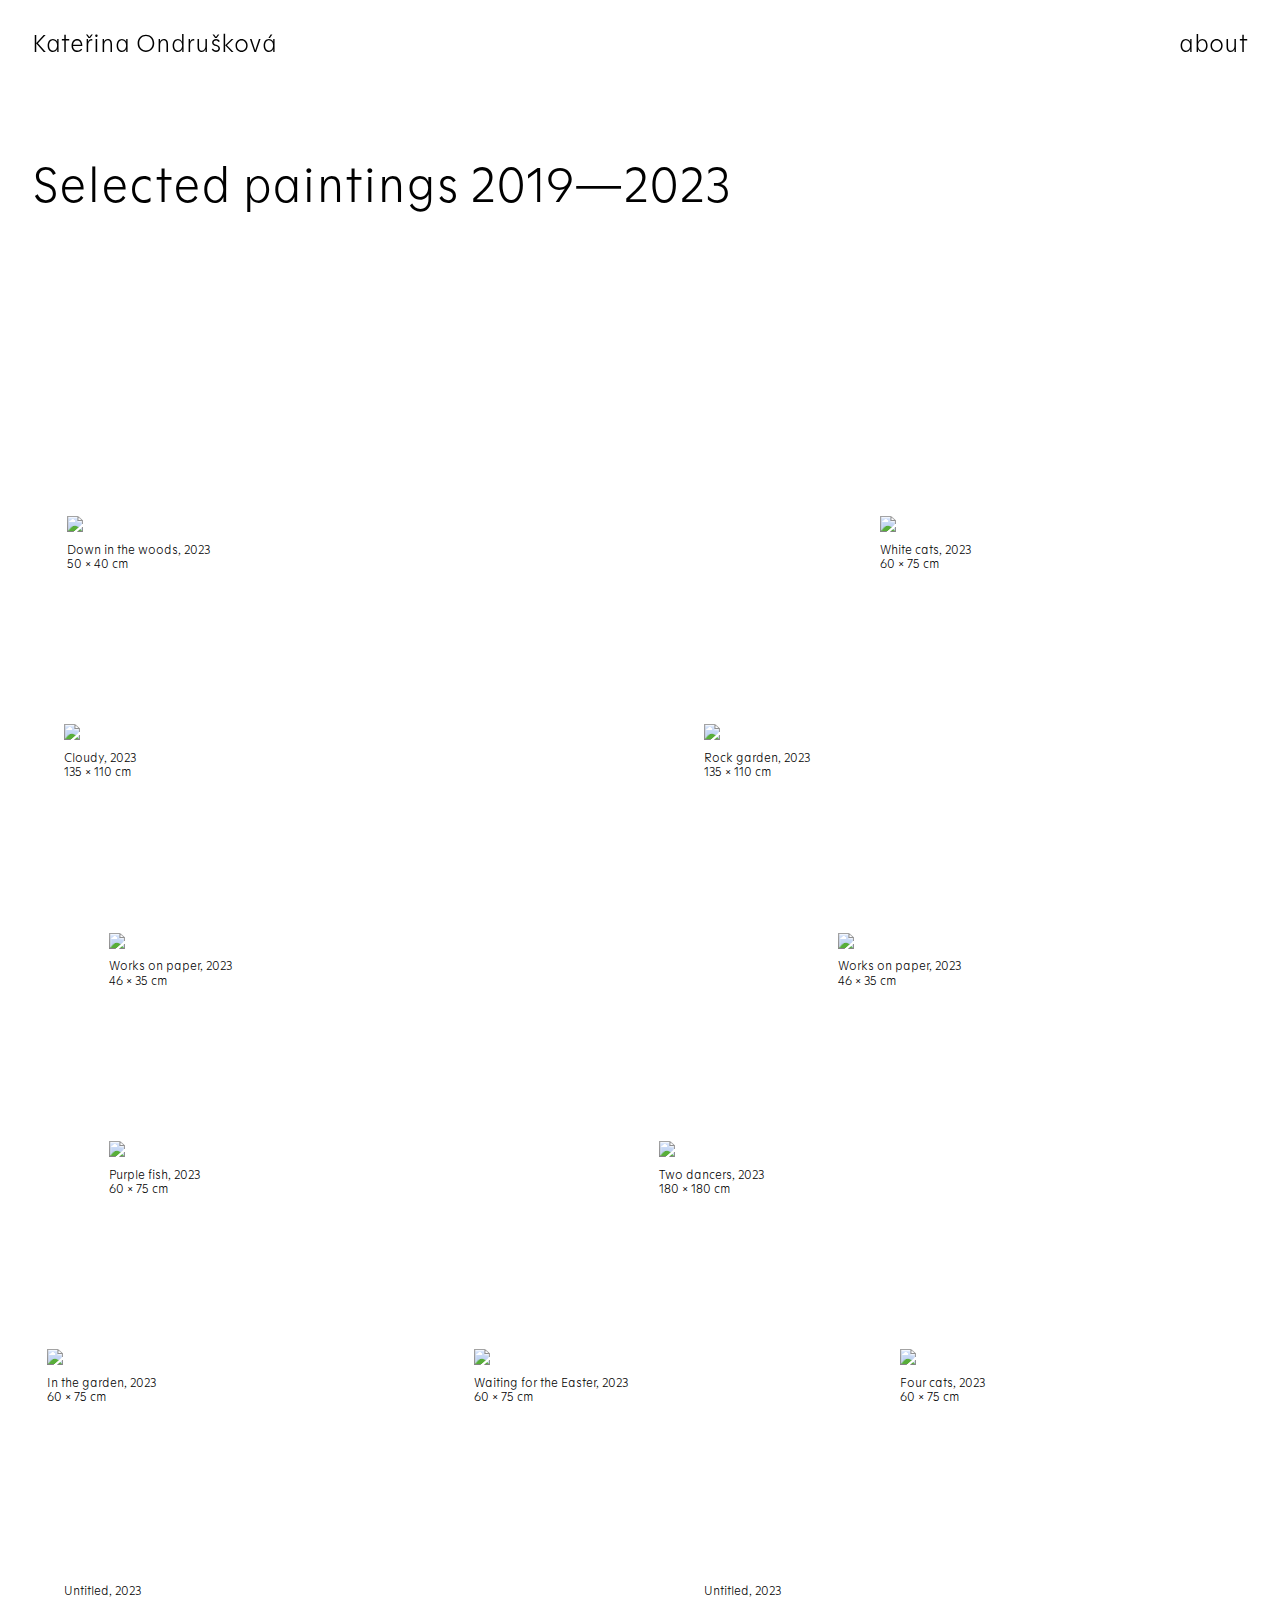
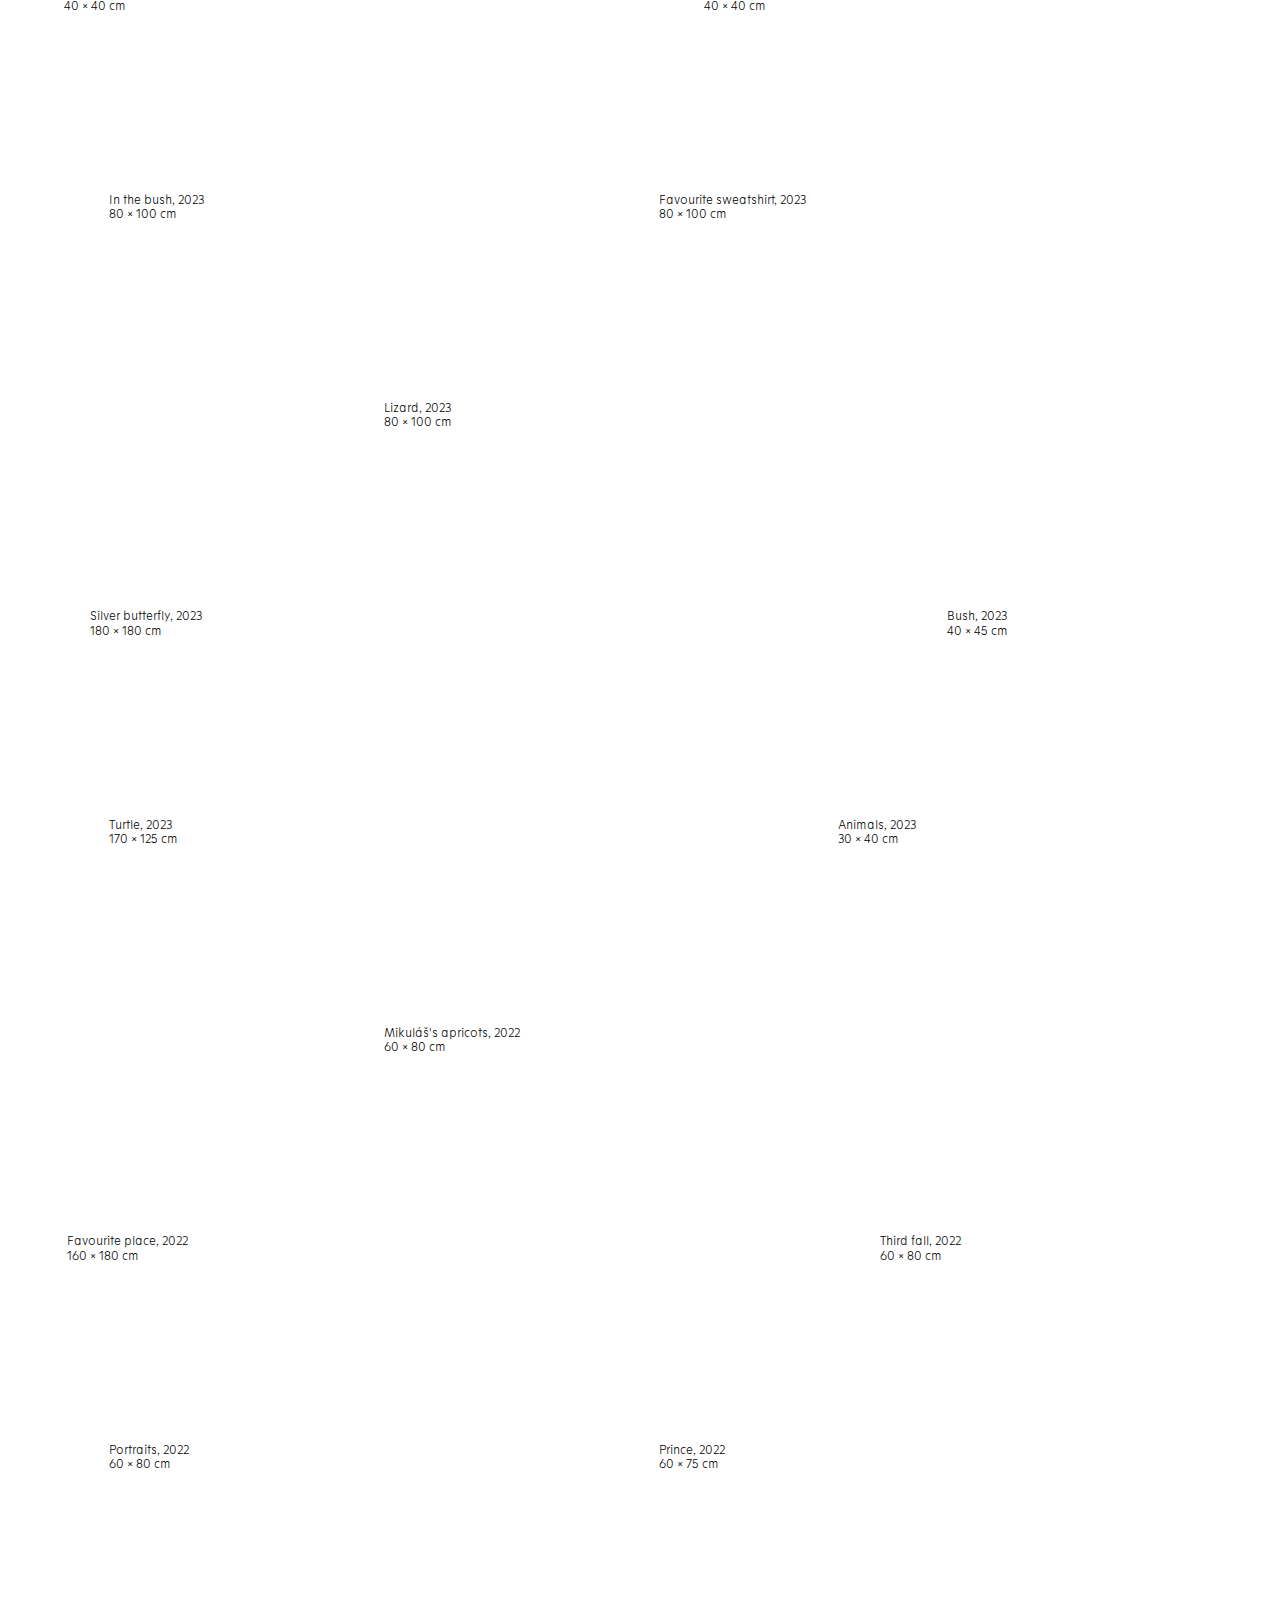
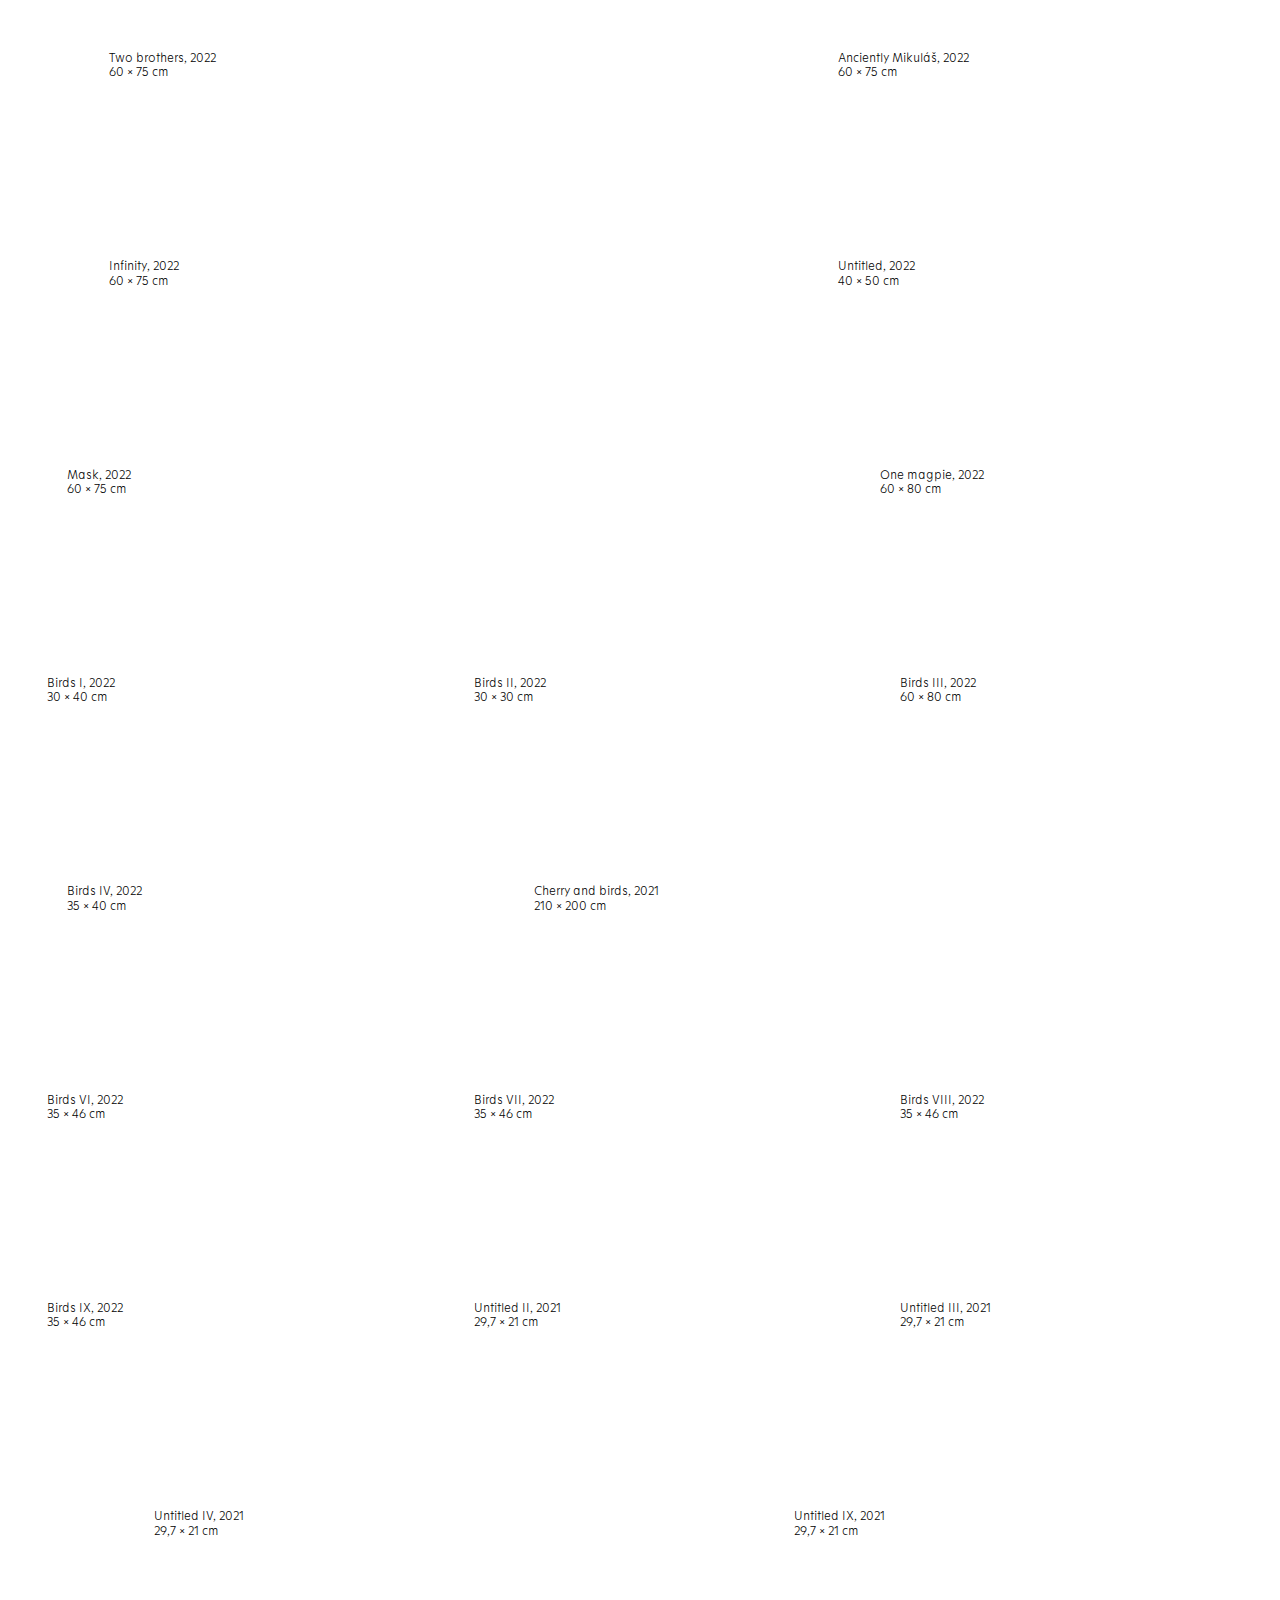
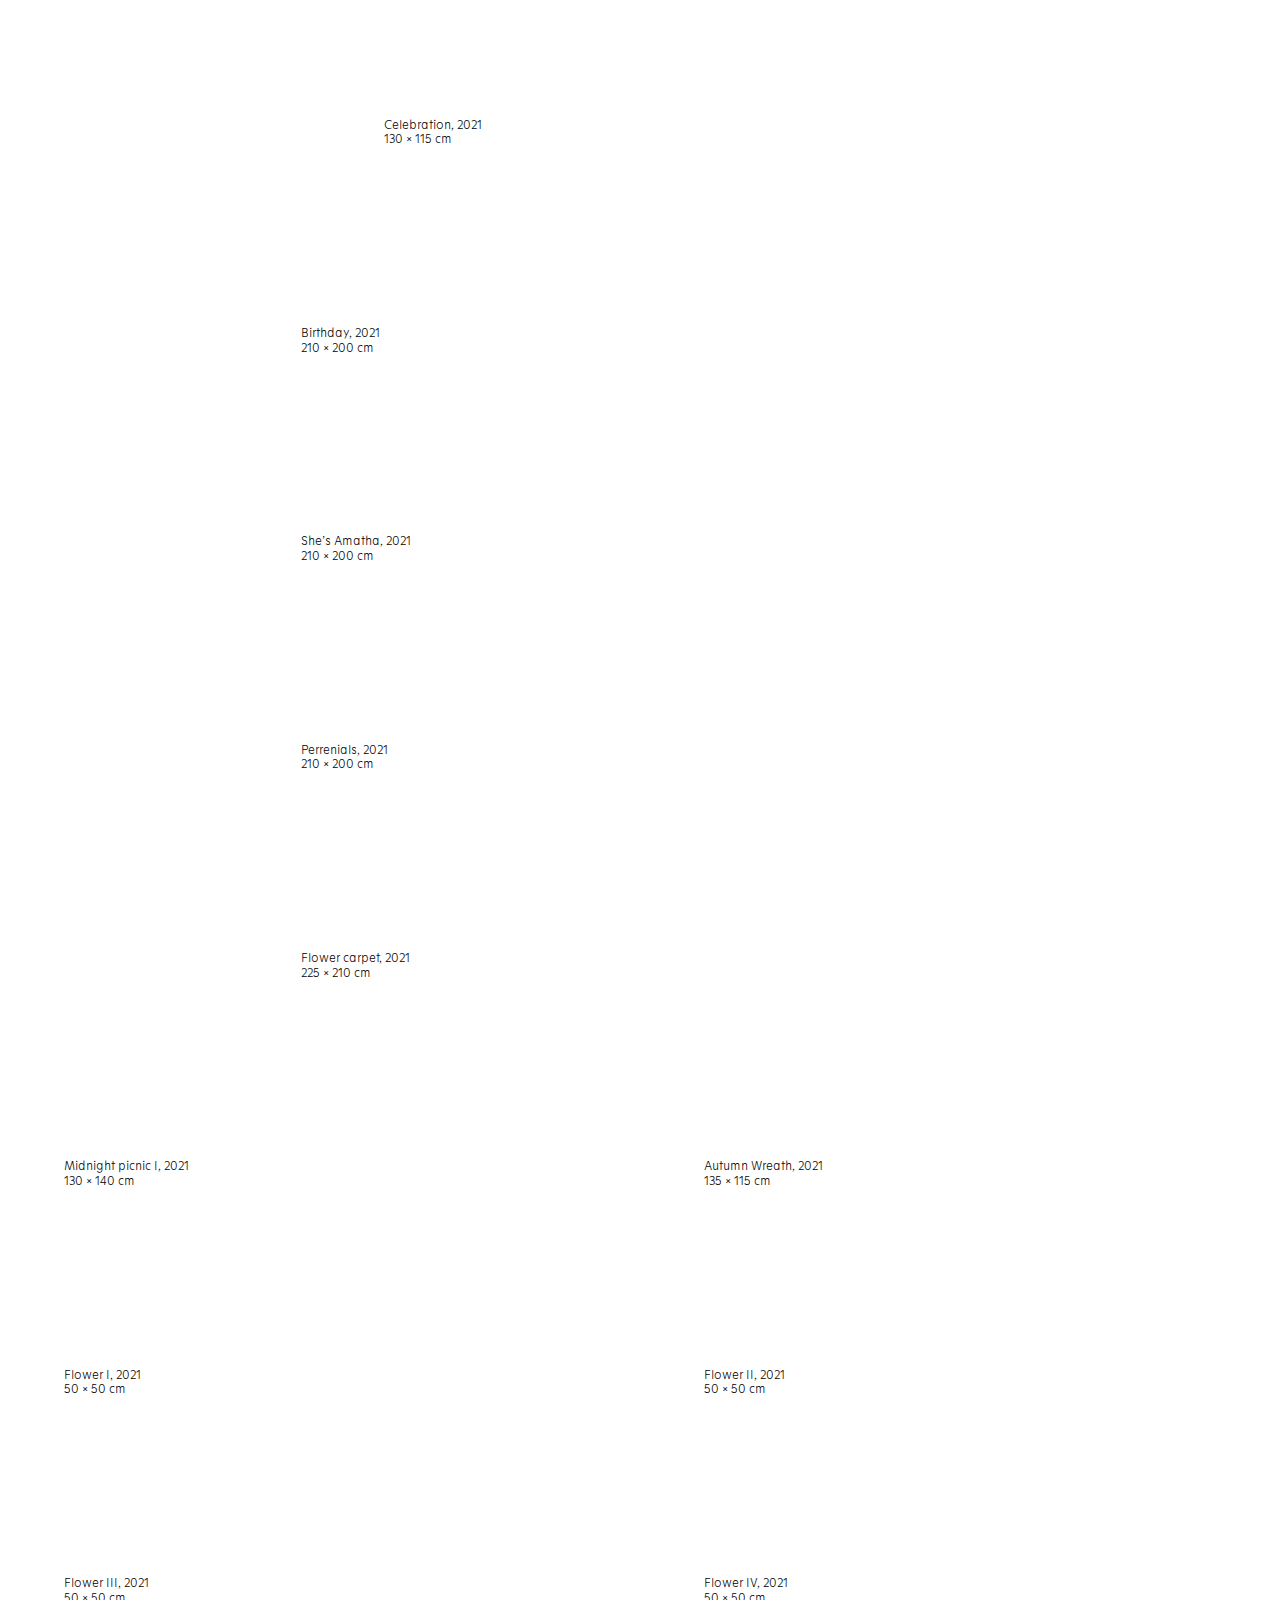
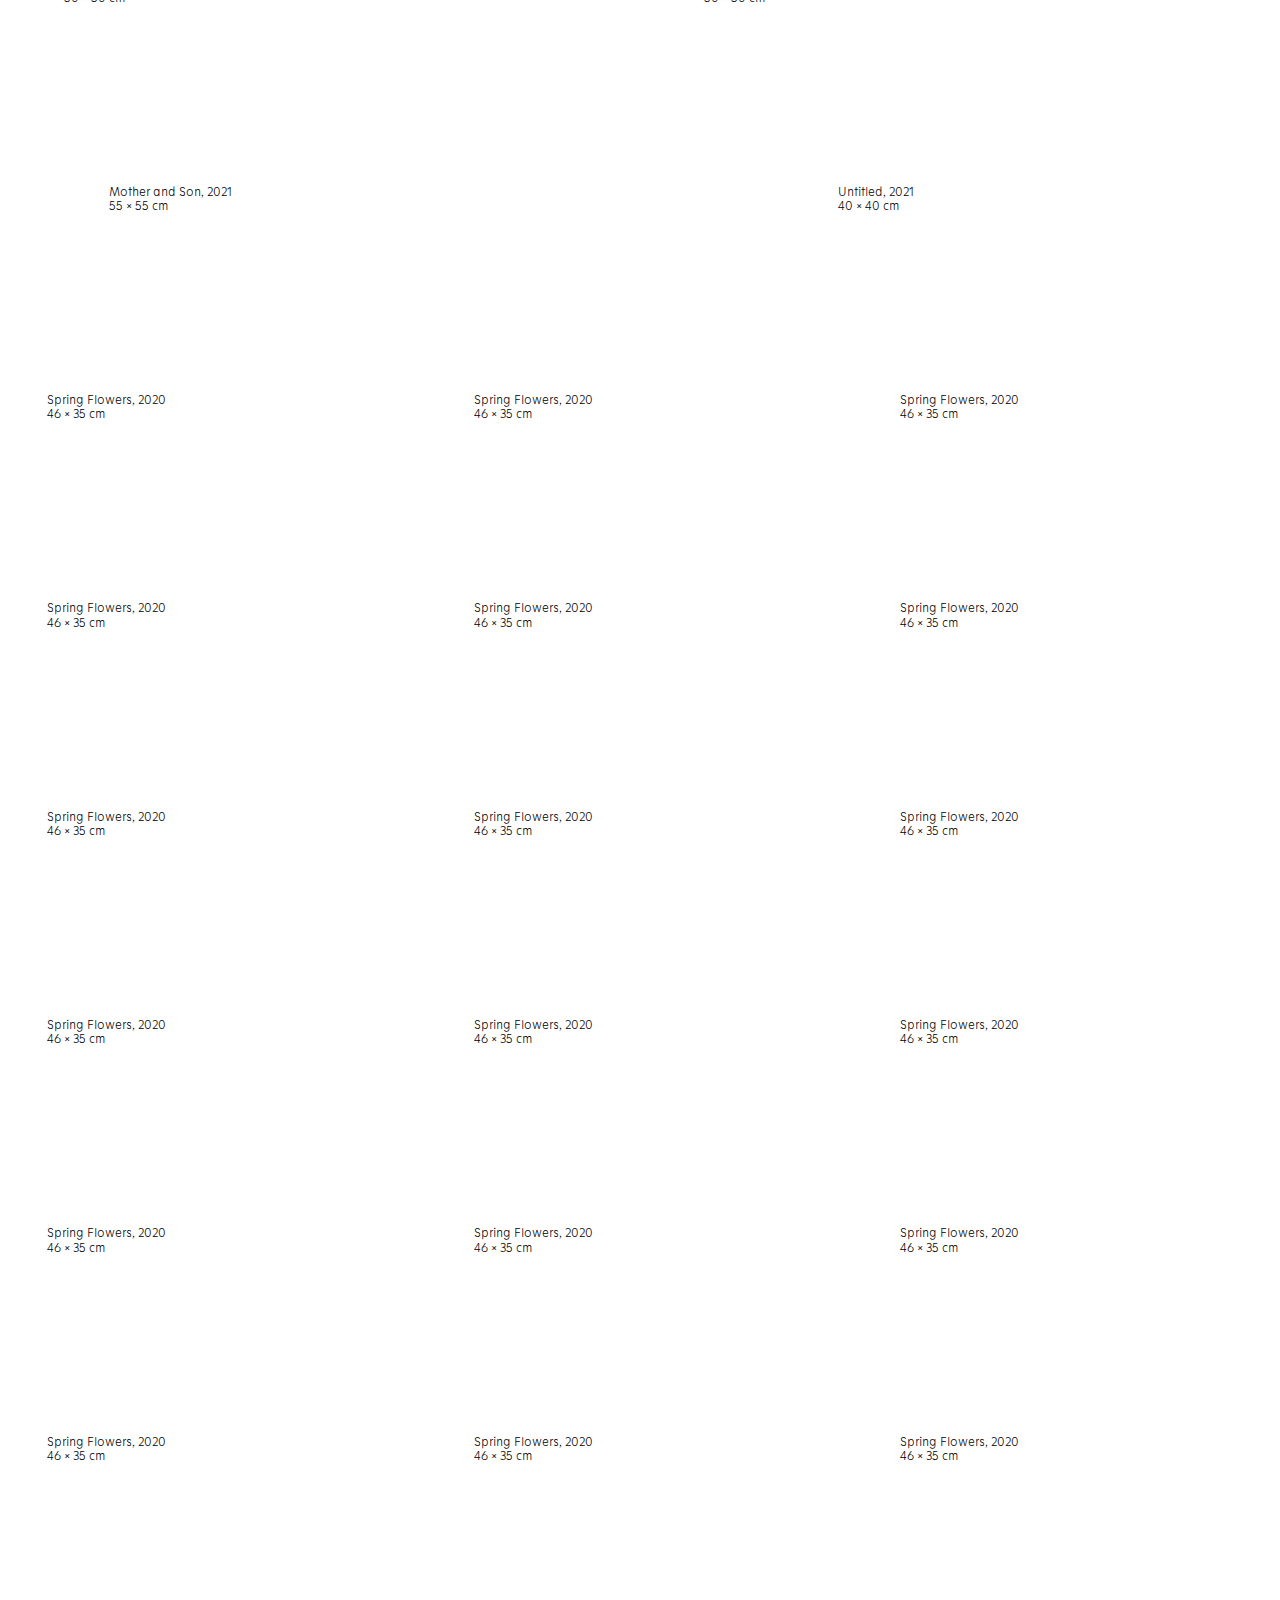
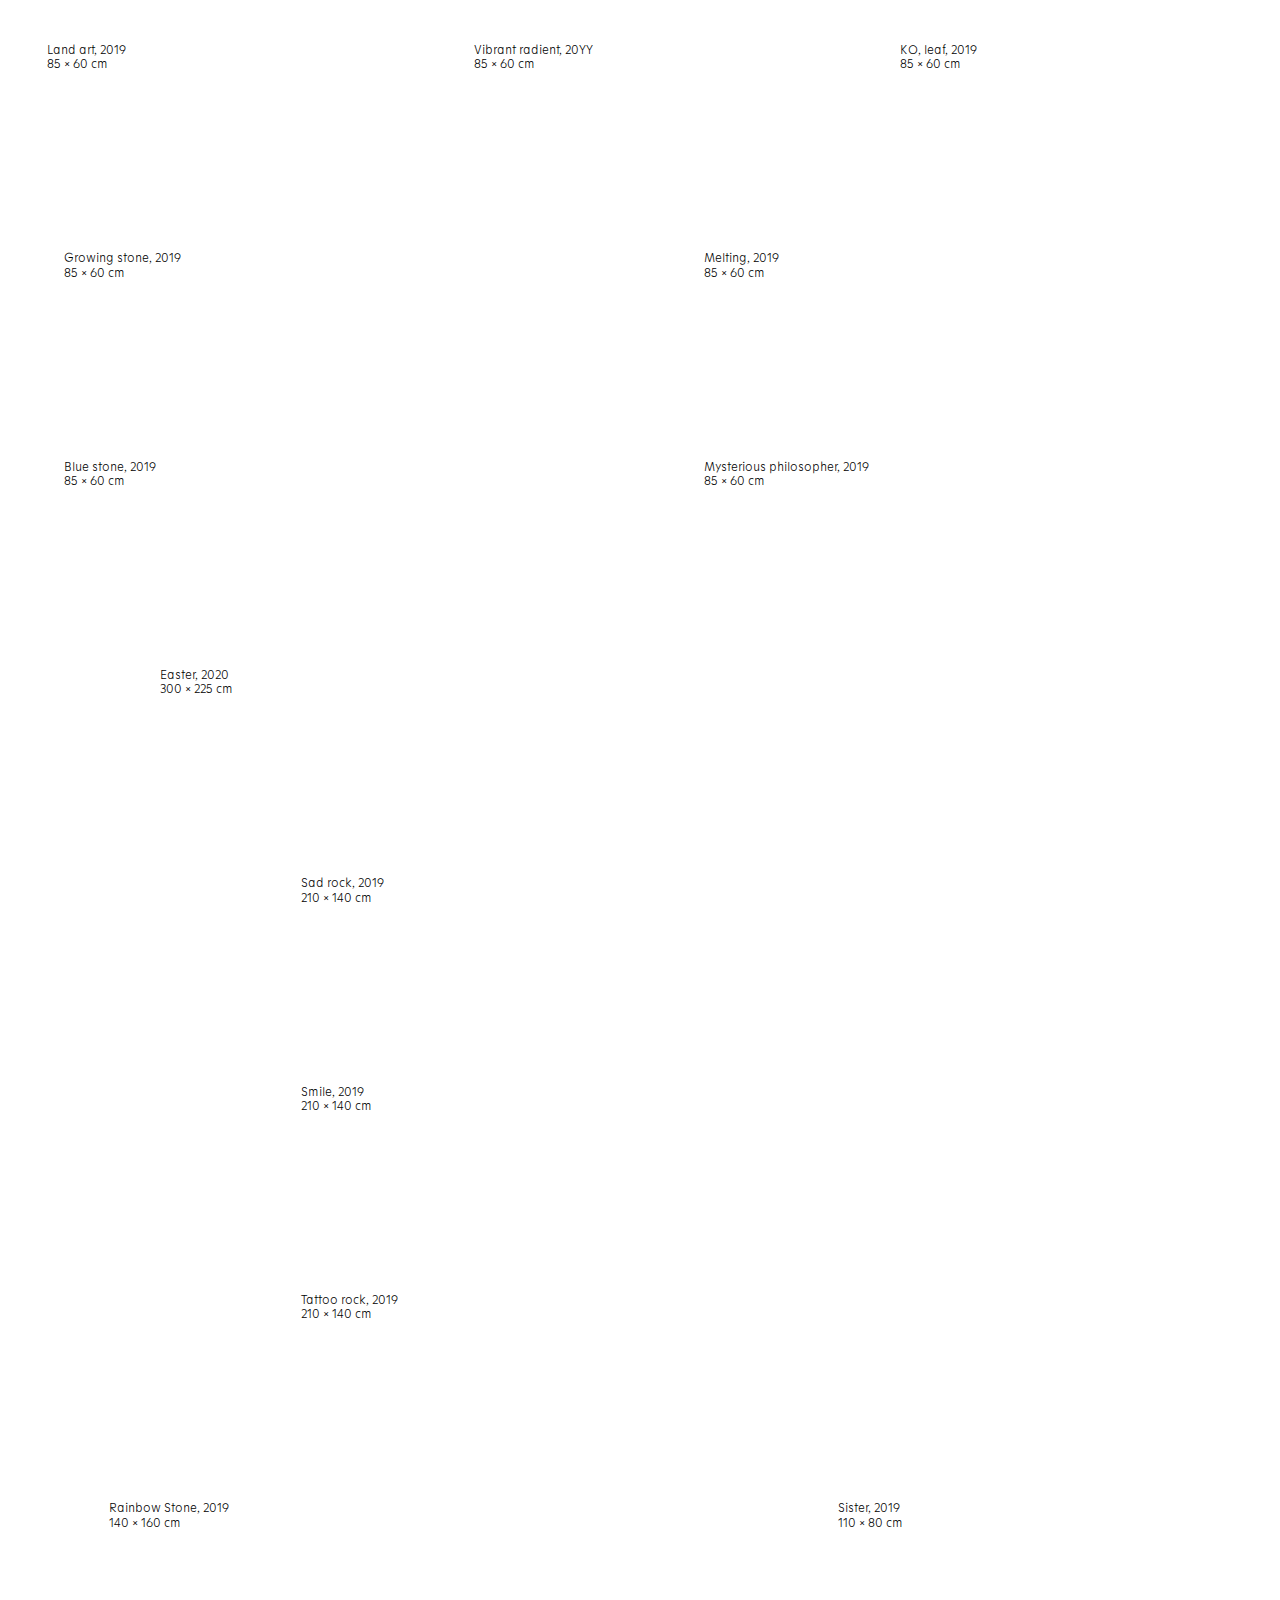
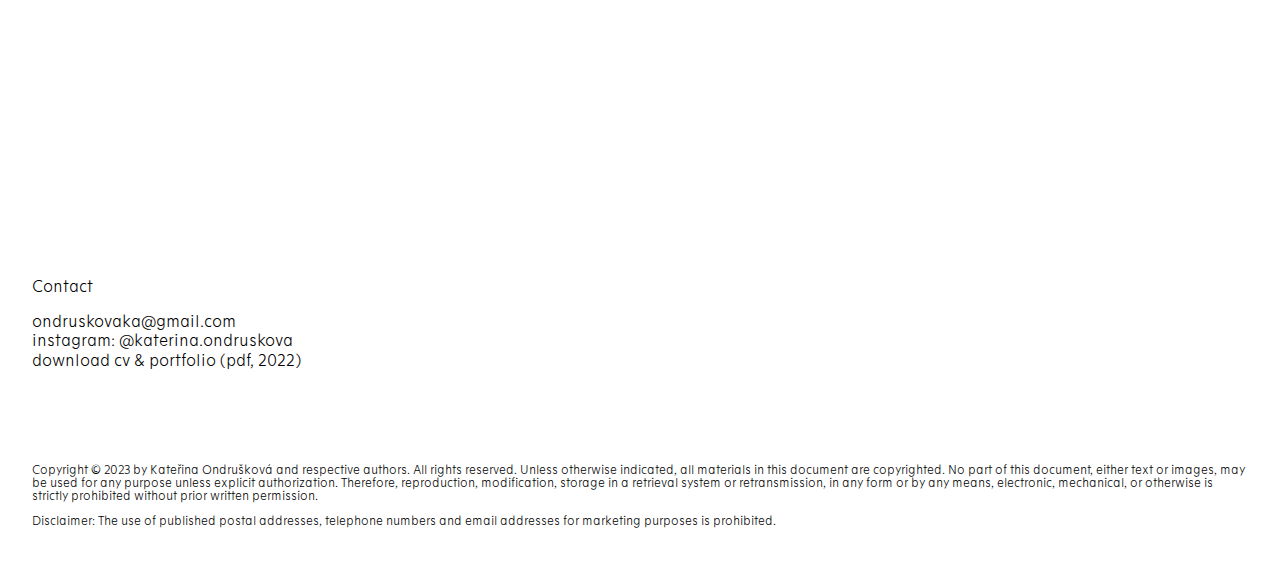
==== index.html @ cd7fe721 "Update index.html" ====
<!doctype html>
<html lang="en">
<head>
  <meta charset="utf-8">
  <meta name="viewport" content="width=device-width, initial-scale=1">
  <meta name="author" content="">

  <title> Kateřina Ondrušková</title>
  <meta name="description" content="Kateřina Ondrušková is an artist">
  <meta name="keywords" content="kateřina ondrušková, kateřina ondrušková malba, kateřina ondrušková umění">

  <meta property="og:title" content="Kateřina Ondrušková">
  <meta property="og:type" content="website">
  <meta property="og:url" content="Kateřina is a painter currently living and working in Prague.">
  <meta property="og:image" content="/assets/images/og-image.png">

  <link href="/assets/css/normalize.css" rel="stylesheet">
  <link href="/assets/css/style.css" rel="stylesheet">
  
  <link rel="apple-touch-icon" sizes="180x180" href="/assets/images/apple-touch-icon.png">
  <link rel="icon" type="image/png" sizes="32x32" href="/assets/images/favicon-32x32.png">
  <link rel="icon" type="image/png" sizes="16x16" href="/assets/images/favicon-16x16.png">
  
  <script src="https://code.jquery.com/jquery-3.6.0.slim.js"></script>
  <script src="/assets/js/lazysizes.min.js"></script>
  <script type="text/javascript">
    $(document).ready(function(){
      $(window).scroll(function(){
        if($(this).scrollTop() > 100){
          $(".fadeout").css({"opacity" : "0"})
        }
        else {
          $(".fadeout").css({"opacity" : "1"})
        }
      })
    })
    </script>

  <link rel="apple-touch-icon" sizes="180x180" href="/assets/images/apple-touch-icon.png">
  <link rel="icon" type="image/png" sizes="32x32" href="/assets/images/favicon-32x32.png">
  <link rel="icon" type="image/png" sizes="16x16" href="/assets/images/favicon-16x16.png">
</head>
<body>
    <header>
      <section>
        <div class="nav"><a href="#" class="scroll-top left"><span class="ko">K</span><span class="fadeout">ateřina </span><span class="ko">O</span><span class="fadeout">ndrušková</span></a><a class="right ko contact" href="./about">about</a></div>
        <div class="fadeout selected">Selected paintings 2019—2023</div>
      </section>
    </header>
    <main>
      <section id="gallery">
        <figure class="extra-large">
          <img src="https://ucarecdn.com/f997f3bf-666e-4d87-9907-60c899b2eb19/-/preview/-/quality/smart/-/format/auto/" class="lazyload">
          <figcaption>Down in the woods, 2023</br>50 × 40 cm</figcaption>
        </figure>
        <figure class="medium">
          <img src="https://ucarecdn.com/a1f3b464-b68a-49ba-bf4e-acf854d84a84/-/preview/-/quality/smart/-/format/auto/" class="lazyload">
          <figcaption>White cats, 2023</br>60 × 75 cm</figcaption>
        </figure>
        <figure class="large">
          <img src="https://ucarecdn.com/19cf3c53-7987-4759-b76c-678c0370490d/-/preview/-/quality/smart/-/format/auto/" class="lazyload">
          <figcaption>Cloudy, 2023</br>135 × 110 cm</figcaption>
        </figure>
        <figure class="large">
          <img src="https://ucarecdn.com/aed03ea4-6ce5-4a2d-8f93-62dffddd81d1/-/preview/-/quality/smart/-/format/auto/" class="lazyload">
          <figcaption>Rock garden, 2023</br>135 × 110 cm</figcaption>
        </figure>
        <figure class="large">
          <img src="https://ucarecdn.com/6e3be86f-f9ee-4adc-b3e0-0c75c0aa5346/-/preview/-/quality/smart/-/format/auto/" class="lazyload">
          <figcaption>Works on paper, 2023</br>46 × 35 cm</figcaption>
        </figure>
        <figure class="medium">
          <img src="https://ucarecdn.com/62183e2e-c724-4632-9cd0-d41193b674e9/-/preview/-/quality/smart/-/format/auto/" class="lazyload">
          <figcaption>Works on paper, 2023</br>46 × 35 cm</figcaption>
        </figure>
        <figure class="medium">
          <img src="https://ucarecdn.com/1c1135f3-bc91-4aa6-982c-e21d8be05628/-/preview/-/quality/smart/-/format/auto/" class="lazyload">
          <figcaption>Purple fish, 2023</br>60 × 75 cm</figcaption>
        </figure>
        <figure class="large">
          <img src="https://ucarecdn.com/2416744f-47e3-44d0-bfee-5f460fea15fd/-/preview/-/quality/smart/-/format/auto/" class="lazyload">
          <figcaption>Two dancers, 2023</br>180 × 180 cm</figcaption>
        </figure>
        <figure class="medium">
          <img src="https://ucarecdn.com/844a4efc-25ad-4c9c-bb26-c41712fe5f75/-/preview/-/quality/smart/-/format/auto/" class="lazyload">
          <figcaption>In the garden, 2023</br>60 × 75 cm</figcaption>
        </figure>
        <figure class="medium">
          <img src="https://ucarecdn.com/0197ec43-da20-4327-ae73-bb8f9962801b/-/preview/-/quality/smart/-/format/auto/" class="lazyload">
          <figcaption>Waiting for the Easter, 2023</br>60 × 75 cm</figcaption>
        </figure>
        <figure class="medium">
          <img src="https://ucarecdn.com/2d8d0694-6312-4d49-b5ac-d06252093f8a/-/preview/-/quality/smart/-/format/auto/" class="lazyload">
          <figcaption>Four cats, 2023</br>60 × 75 cm</figcaption>
        </figure>
        <figure class="large">
          <img src="https://ucarecdn.com/729b3d1a-c1af-4a0c-b0e7-35b42edadf23/-/preview/-/quality/smart/-/format/auto/" class="lazyload">
          <figcaption>Untitled, 2023</br>40 × 40 cm</figcaption>
        </figure>
        <figure class="large">
          <img src="https://ucarecdn.com/16c2d25f-8da8-4007-891f-b0145133d128/-/preview/-/quality/smart/-/format/auto/" class="lazyload">
          <figcaption>Untitled, 2023</br>40 × 40 cm</figcaption>
        </figure>
        <figure class="medium">
          <img src="https://ucarecdn.com/41dda649-716f-42e8-b77f-a12c6b21e325/-/preview/-/quality/smart/-/format/auto/" class="lazyload">
          <figcaption>In the bush, 2023</br>80 × 100 cm</figcaption>
        </figure>
        <figure class="large">
          <img src="https://ucarecdn.com/8ccac7c2-32a9-4496-b524-bbf3365d562e/-/preview/-/quality/smart/-/format/auto/" class="lazyload">
          <figcaption>Favourite sweatshirt, 2023</br>80 × 100 cm</figcaption>
        </figure>
        <figure class="large">
          <img src="https://ucarecdn.com/674a98bd-4ea4-4c81-9643-99bd8889eb9a/-/preview/-/quality/smart/-/format/auto/" class="lazyload">
          <figcaption>Lizard, 2023</br>80 × 100 cm</figcaption>
        </figure>
        <figure class="extra-large">
          <img src="https://ucarecdn.com/c7d2d1f8-2bc5-4e83-b78a-ced51da0c048/-/preview/-/quality/smart/-/format/auto/" class="lazyload">
          <figcaption>Silver butterfly, 2023</br>180 × 180 cm</figcaption>
        </figure>
        <figure class="small">
          <img src="https://ucarecdn.com/75ed92aa-b7a2-43f6-83cc-8d6b012b04f7/-/preview/-/quality/smart/-/format/auto/" class="lazyload">
          <figcaption>Bush, 2023</br>40 × 45 cm</figcaption>
        </figure>        
        <figure class="large">
          <img src="https://ucarecdn.com/2a7b287b-8863-4ffc-8241-67de8db05121/-/preview/-/quality/smart/-/format/auto/" class="lazyload">
          <figcaption>Turtle, 2023</br>170 × 125 cm</figcaption>
        </figure>
        <figure class="medium">
          <img src="https://ucarecdn.com/9893b7ef-a501-4544-a92d-ad79a91b61ed/-/preview/-/quality/smart/-/format/auto/" class="lazyload">
          <figcaption>Animals, 2023</br>30 × 40 cm</figcaption>
        </figure>
        <figure class="large">
          <img src="https://ucarecdn.com/f0ac766a-20c5-4991-979b-b63e3328d3fa/-/preview/-/quality/smart/-/format/auto/" class="lazyload">
          <figcaption>Mikuláš's apricots, 2022</br>60 × 80 cm</figcaption>
        </figure>
        <figure class="extra-large">
          <img src="https://ucarecdn.com/14e126d1-0d7a-4c17-a059-167adc9cf623/-/preview/-/quality/smart/-/format/auto/" class="lazyload">
          <figcaption>Favourite place, 2022</br>160 × 180 cm</figcaption>
        </figure>
        <figure class="medium">
          <img src="https://ucarecdn.com/c5c10664-8127-46c6-869f-95ae7ef6fe9c/-/preview/-/quality/smart/-/format/auto/" class="lazyload">
          <figcaption>Third fall, 2022</br>60 × 80 cm</figcaption>
        </figure>
          <figure class="medium">
          <img src="https://ucarecdn.com/49f9291e-9bbd-45b4-888c-08ab418f16c3/-/preview/-/quality/smart/-/format/auto/" class="lazyload">
          <figcaption>Portraits, 2022</br>60 × 80 cm</figcaption>
        </figure>
          <figure class="large">
          <img src="https://ucarecdn.com/541ae8b9-3c66-400c-b09c-1e524cab25c5/-/preview/-/quality/smart/-/format/auto/" class="lazyload">
          <figcaption>Prince, 2022</br>60 × 75 cm</figcaption>
        </figure>
        <figure class="large">
          <img src="https://ucarecdn.com/9e7ea206-79ae-4469-920e-a078f9632230/-/preview/-/quality/smart/-/format/auto/" class="lazyload">
          <figcaption>Two brothers, 2022</br>60 × 75 cm</figcaption>
        </figure>
        <figure class="medium">
          <img src="https://ucarecdn.com/6766e695-bede-44e4-86ac-8cc50875e36a/-/preview/-/quality/smart/-/format/auto/" class="lazyload">
          <figcaption>Anciently Mikuláš, 2022</br>60 × 75 cm</figcaption>
        </figure>
        <figure class="large">
          <img src="https://ucarecdn.com/3cde8519-fcca-45ab-a8b5-d88153b99137/-/preview/-/quality/smart/-/format/auto/" class="lazyload">
          <figcaption>Infinity, 2022</br>60 × 75 cm</figcaption>
        </figure>
        <figure class="medium">
          <img src="https://ucarecdn.com/df4e5ebe-61db-46ce-b081-929148d73dd7/-/preview/-/quality/smart/-/format/auto/" class="lazyload">
          <figcaption>Untitled, 2022</br>40 × 50 cm</figcaption>
        </figure>
        <figure class="extra-large">
          <img src="https://ucarecdn.com/63466a4a-fbff-42e0-a052-3b35c461704f/-/preview/-/quality/smart/" class="lazyload">
          <figcaption>Mask, 2022</br>60 × 75 cm</figcaption>
        </figure>
        <figure class="medium">
          <img src="https://ucarecdn.com/8c372730-ef1b-414a-8010-a0aebbbcf22b/-/preview/-/quality/smart/-/format/auto/" class="lazyload">
          <figcaption>One magpie, 2022</br>60 × 80 cm</figcaption>
        </figure>
        <figure class="medium">
          <img src="https://ucarecdn.com/847902ab-bdf4-4852-82ed-f51e43107b92/-/preview/-/quality/smart/" class="lazyload">
          <figcaption>Birds I, 2022</br>30 × 40 cm</figcaption>
        </figure>
        <figure class="medium">
          <img src="https://ucarecdn.com/638be729-d5c8-42b4-9414-647b42cecf3b/-/preview/-/quality/smart/" class="lazyload">
          <figcaption>Birds II, 2022 </br>30 × 30 cm</figcaption>
        </figure>
        <figure class="medium">
          <img src="https://ucarecdn.com/3f5e5663-7a61-45ef-8c41-2d1dd72226cf/-/preview/-/quality/smart/" class="lazyload">
          <figcaption>Birds III, 2022 </br>60 × 80 cm</figcaption>
        </figure>
        <figure class="medium">
          <img src="https://ucarecdn.com/9546e64e-6cf1-4e03-9081-d72fd0572cb3/-/preview/-/quality/smart/" class="lazyload">
          <figcaption>Birds IV, 2022 </br>35 × 40 cm</figcaption>
        </figure>
        <figure class="extra-large">
          <img src="https://ucarecdn.com/86953cac-1ec4-46ec-a9d7-9a272b268c11/-/preview/-/quality/smart/" class="lazyload">
          <figcaption>Cherry and birds, 2021 </br>210 × 200 cm</figcaption>
        </figure>
        <figure class="medium">
          <img src="https://ucarecdn.com/f1746498-cdf5-4654-b717-a0019786d3ba/-/preview/-/quality/smart/" class="lazyload">
          <figcaption>Birds VI, 2022 </br>35 × 46 cm</figcaption>
        </figure>
        <figure class="medium">
          <img src="https://ucarecdn.com/61665b33-c527-4669-8646-63c1c3a416d1/-/preview/-/quality/smart/" class="lazyload">
          <figcaption>Birds VII, 2022 </br>35 × 46 cm</figcaption>
        </figure>
        <figure class="medium">
          <img src="https://ucarecdn.com/f7b7233c-0e6a-4394-a2b3-97a16272af81/-/preview/-/quality/smart/" class="lazyload">
          <figcaption>Birds VIII, 2022 </br>35 × 46 cm</figcaption>
        </figure>
        <figure class="medium">
          <img src="https://ucarecdn.com/c979da8a-941c-4833-bd9c-fea03f764d1c/-/preview/-/quality/smart/" class="lazyload">
          <figcaption>Birds IX, 2022 </br>35 × 46 cm</figcaption>
        </figure>
        <figure class="medium">
          <img src="https://ucarecdn.com/bfbafcc5-e12a-437c-bc15-9dd28efc5464/-/preview/-/quality/smart/" class="lazyload">
          <figcaption>Untitled II, 2021 </br>29,7 × 21 cm</figcaption>
        </figure>
        <figure class="medium">
          <img src="https://ucarecdn.com/ce00ff83-117f-4d45-9800-0f166b193ed0/-/preview/-/quality/smart/" class="lazyload">
          <figcaption>Untitled III, 2021 </br>29,7 × 21 cm</figcaption>
        </figure>
        <figure class="medium">
          <img src="https://ucarecdn.com/c1364fd1-3259-4d42-969e-cd8f0df26d98/-/preview/-/quality/smart/" class="lazyload">
          <figcaption>Untitled IV, 2021 </br>29,7 × 21 cm</figcaption>
        </figure>
        <figure class="medium">
          <img src="https://ucarecdn.com/7b3458cc-09b5-4bcc-bc10-ec2e892caa63/-/preview/-/quality/smart/" class="lazyload">
          <figcaption>Untitled IX, 2021 </br>29,7 × 21 cm</figcaption>
        </figure>
        <figure class="large">
          <img src="https://ucarecdn.com/dfc77180-c528-40a7-b259-5a5f28802193/-/preview/-/quality/smart/" class="lazyload">
          <figcaption>Celebration, 2021 </br>130 × 115 cm</figcaption>
        </figure>
        <figure class="extra-large">
          <img src="https://ucarecdn.com/428465ed-fe38-4298-9522-65c617a7706e/-/preview/-/quality/smart/" class="lazyload">
          <figcaption>Birthday, 2021 </br>210 × 200 cm</figcaption>
        </figure>
        <figure class=" extra-large">
          <img src="https://ucarecdn.com/824ca249-8268-4f9e-a5d1-27d5f82629ff/-/preview/-/quality/smart/" class="lazyload">
          <figcaption>She’s Amatha, 2021 </br>210 × 200 cm</figcaption>
        </figure>
        <figure class=" extra-large">
          <img src="https://ucarecdn.com/885ffea2-41da-45bc-8f77-8f3abe9a7669/-/preview/-/quality/smart/" class="lazyload">
          <figcaption>Perrenials, 2021 </br>210 × 200 cm</figcaption>
        </figure>
        <figure class=" extra-large">
          <img src="https://ucarecdn.com/3537c0e7-d5e9-4b45-ac21-2ee0af29dd91/-/preview/-/quality/smart/" class="lazyload">
          <figcaption>Flower carpet, 2021 </br>225 × 210 cm</figcaption>
        </figure>
        <figure class=" large">
          <img src="https://ucarecdn.com/ba3876c5-f7b5-4a05-85dd-a1db32363bdd/-/preview/-/quality/smart/" class="lazyload">
          <figcaption>Midnight picnic I, 2021 </br>130 × 140 cm</figcaption>
        </figure>
        <figure class=" large">
          <img src="https://ucarecdn.com/e6f271f6-d662-4b00-8ccf-c9f9b7572b49/-/preview/-/quality/smart/" class="lazyload">
          <figcaption>Autumn Wreath, 2021 </br>135 × 115 cm</figcaption>
        </figure>
        <figure class=" large">
          <img src="https://ucarecdn.com/6989c997-b7b2-4318-b68f-83ce7a321b37/-/preview/-/quality/smart/" class="lazyload">
          <figcaption>Flower I, 2021 </br>50 × 50 cm</figcaption>
        </figure>
        <figure class=" large">
          <img src="https://ucarecdn.com/a3b04458-9b4b-43a2-95d2-9dc203410c01/-/preview/-/quality/smart/" class="lazyload">
          <figcaption>Flower II, 2021 </br>50 × 50 cm</figcaption>
        </figure>
        <figure class=" large">
          <img src="https://ucarecdn.com/93209e4e-fbd9-461c-8f0e-de0cc237d424/-/preview/-/quality/smart/" class="lazyload">
          <figcaption>Flower III, 2021 </br>50 × 50 cm</figcaption>
        </figure>
        <figure class=" large">
          <img src="https://ucarecdn.com/4c2a9d76-fb27-43e6-8fd6-18fa6d349297/-/preview/-/quality/smart/" class="lazyload">
          <figcaption>Flower IV, 2021 </br>50 × 50 cm</figcaption>
        </figure>
        <figure class=" large">
          <img src="https://ucarecdn.com/43c269c4-8f58-4315-85d2-eb953e659f56/-/preview/-/quality/smart/" class="lazyload">
          <figcaption>Mother and Son, 2021 </br>55 × 55 cm</figcaption>
        </figure>
        <figure class=" medium">
          <img src="https://ucarecdn.com/2f597890-5f2d-43e4-bd57-f5abf0741b6d/-/preview/-/quality/smart/" class="lazyload">
          <figcaption>Untitled, 2021 </br>40 × 40 cm</figcaption>
        </figure>
        <figure class=" medium">
          <img src="https://ucarecdn.com/8542c3bb-eea7-41fa-8b85-8d9a7e7e7405/-/preview/-/quality/smart/" class="lazyload">
          <figcaption>Spring Flowers, 2020 </br>46 × 35 cm</figcaption>
        </figure>
        <figure class=" medium">
          <img src="https://ucarecdn.com/84a358ed-1549-4d7f-80ab-5571c575770c/-/preview/-/quality/smart/" class="lazyload">
          <figcaption>Spring Flowers, 2020 </br>46 × 35 cm</figcaption>
        </figure>
        <figure class=" medium">
          <img src="https://ucarecdn.com/0f56b2a7-0fb6-494f-916d-33e1a6cb362d/-/preview/-/quality/smart/" class="lazyload">
          <figcaption>Spring Flowers, 2020 </br>46 × 35 cm</figcaption>
        </figure>
        <figure class=" medium">
          <img src="https://ucarecdn.com/5e01d829-f47c-4d59-b4a5-4c2df797204b/-/preview/-/quality/smart/" class="lazyload">
          <figcaption>Spring Flowers, 2020 </br>46 × 35 cm</figcaption>
        </figure>
        <figure class=" medium">
          <img src="https://ucarecdn.com/d2c6cea0-f6d4-46cb-add8-22c1d6c707b2/-/preview/-/quality/smart/" class="lazyload">
          <figcaption>Spring Flowers, 2020 </br>46 × 35 cm</figcaption>
        </figure>
        <figure class=" medium">
          <img src="https://ucarecdn.com/55202187-b322-4f8c-81c8-62202b6384d5/-/preview/-/quality/smart/" class="lazyload">
          <figcaption>Spring Flowers, 2020 </br>46 × 35 cm</figcaption>
        </figure>
        <figure class=" medium">
          <img src="https://ucarecdn.com/3fb52297-333f-4dc9-8daa-71edc3ff07ee/-/preview/-/quality/smart/" class="lazyload">
          <figcaption>Spring Flowers, 2020 </br>46 × 35 cm</figcaption>
        </figure>
        <figure class=" medium">
          <img src="https://ucarecdn.com/95e1ffc3-6f1a-488e-880a-4e3c10983375/-/preview/-/quality/smart/" class="lazyload">
          <figcaption>Spring Flowers, 2020 </br>46 × 35 cm</figcaption>
        </figure>
        <figure class=" medium">
          <img src="https://ucarecdn.com/fad800fa-10a1-44f9-82a5-fbba2f00017a/-/preview/-/quality/smart/" class="lazyload">
          <figcaption>Spring Flowers, 2020 </br>46 × 35 cm</figcaption>
        </figure>
        <figure class=" medium">
          <img src="https://ucarecdn.com/95e44a18-9af0-4890-b1f8-c9f6f9ae6c8e/-/preview/-/quality/smart/" class="lazyload">
          <figcaption>Spring Flowers, 2020 </br>46 × 35 cm</figcaption>
        </figure>
        <figure class=" medium">
          <img src="https://ucarecdn.com/fa27cca0-7adf-4348-8930-4ad6dac26f33/-/preview/-/quality/smart/" class="lazyload">
          <figcaption>Spring Flowers, 2020 </br>46 × 35 cm</figcaption>
        </figure>
        <figure class=" medium">
          <img src="https://ucarecdn.com/20d391a6-549e-4802-9357-56c089b4999a/-/preview/-/quality/smart/" class="lazyload">
          <figcaption>Spring Flowers, 2020 </br>46 × 35 cm</figcaption>
        </figure>
        <figure class=" medium">
          <img src="https://ucarecdn.com/410fe41c-00a5-4bfb-a13f-61265cb3f7db/-/preview/-/quality/smart/" class="lazyload">
          <figcaption>Spring Flowers, 2020 </br>46 × 35 cm</figcaption>
        </figure>
        <figure class=" medium">
          <img src="https://ucarecdn.com/e6b7f224-9b34-4edc-8957-15fc00b6892f/-/preview/-/quality/smart/" class="lazyload">
          <figcaption>Spring Flowers, 2020 </br>46 × 35 cm</figcaption>
        </figure>
        <figure class=" medium">
          <img src="https://ucarecdn.com/203e6eaf-9705-4483-b40f-31dd76e7733a/-/preview/-/quality/smart/" class="lazyload">
          <figcaption>Spring Flowers, 2020 </br>46 × 35 cm</figcaption>
        </figure>
        <figure class=" medium">
          <img src="https://ucarecdn.com/abfa7845-ad66-462d-b5b2-15bb2fa37cd1/-/preview/-/quality/smart/" class="lazyload">
          <figcaption>Spring Flowers, 2020 </br>46 × 35 cm</figcaption>
        </figure>
        <figure class=" medium">
          <img src="https://ucarecdn.com/74b2cbf2-3f27-4bb8-a205-04734ef7c7f2/-/preview/-/quality/smart/" class="lazyload">
          <figcaption>Spring Flowers, 2020 </br>46 × 35 cm</figcaption>
        </figure>
        <figure class=" medium">
          <img src="https://ucarecdn.com/d1cf820c-a55e-47e0-a7be-4a8716922ff2/-/preview/-/quality/smart/" class="lazyload">
          <figcaption>Spring Flowers, 2020 </br>46 × 35 cm</figcaption>
        </figure>
        <figure class=" medium">
          <img src="https://ucarecdn.com/5a18d54f-f382-4158-bd75-46f910c47877/-/preview/-/quality/smart/" class="lazyload">
          <figcaption>Land art, 2019 </br>85 × 60 cm</figcaption>
        </figure>
        <figure class=" medium">
          <img src="https://ucarecdn.com/1f7f4705-dc32-40f5-b55b-f452a19a1eb1/-/preview/-/quality/smart/" class="lazyload">
          <figcaption>Vibrant radient, 20YY </br>85 × 60 cm</figcaption>
        </figure>
        <figure class=" medium">
          <img src="https://ucarecdn.com/e08c0be6-cef7-4245-b99e-c870e0c50d61/-/preview/-/quality/smart/" class="lazyload">
          <figcaption>KO, leaf, 2019 </br>85 × 60 cm</figcaption>
        </figure>
        <figure class=" large">
          <img src="https://ucarecdn.com/899dc9f2-a2a2-4a11-a101-c8f99f956e10/-/preview/-/quality/smart/" class="lazyload">
          <figcaption>Growing stone, 2019 </br>85 × 60 cm</figcaption>
        </figure>
        <figure class=" large">
          <img src="https://ucarecdn.com/683ccc29-63bc-45dd-b4a5-94b28311c3e1/-/preview/-/quality/smart/" class="lazyload">
          <figcaption>Melting, 2019 </br>85 × 60 cm</figcaption>
        </figure>
        <figure class=" large">
          <img src="https://ucarecdn.com/6ddf77d9-da20-417c-83b3-635853e906d2/-/preview/-/quality/smart/" class="lazyload">
          <figcaption>Blue stone, 2019 </br>85 × 60 cm</figcaption>
        </figure>
        <figure class=" large">
          <img src="https://ucarecdn.com/38561cf5-ed2d-428d-bbe4-570454b25bc6/-/preview/-/quality/smart/" class="lazyload">
          <figcaption>Mysterious philosopher, 2019 </br>85 × 60 cm</figcaption>
        </figure>
        <figure class=" extra-extra-large">
          <img src="https://ucarecdn.com/511f2644-511d-4fed-9560-5dc4e5665414/-/preview/-/quality/smart/" class="lazyload">
          <figcaption>Easter, 2020 </br>300 × 225 cm</figcaption>
        </figure>
        <figure class=" extra-large">
          <img src="https://ucarecdn.com/17787c9a-ded1-4aec-91e3-9e47e3de6011/-/preview/-/quality/smart/" class="lazyload">
          <figcaption>Sad rock, 2019 </br>210 × 140 cm</figcaption>
        </figure>
        <figure class=" extra-large">
          <img src="https://ucarecdn.com/5f30669b-4151-47d0-bd41-de755e7624dd/-/preview/-/quality/smart/" class="lazyload">
          <figcaption>Smile, 2019 </br>210 × 140 cm</figcaption>
        </figure>
        <figure class=" extra-large">
          <img src="https://ucarecdn.com/c4d528f5-82d5-4d68-9840-516c3710449e/-/preview/-/quality/smart/" class="lazyload">
          <figcaption>Tattoo rock, 2019 </br>210 × 140 cm</figcaption>
        </figure>
        <figure class=" large">
          <img src="https://ucarecdn.com/cd02c63c-55b1-4cf4-9388-edf6c5262d90/-/preview/-/quality/smart/" class="lazyload">
          <figcaption>Rainbow Stone, 2019 </br>140 × 160 cm</figcaption>
        </figure>
        <figure class=" medium">
          <img src="https://ucarecdn.com/c800c736-eace-4c3f-8581-ccc032b6448b/-/preview/1200x1200/" class="lazyload">
          <figcaption>Sister, 2019 </br>110 × 80 cm</figcaption>
        </figure>
      </section>
    </main>
    <footer>
      <div class="row">
        <div class="column">
          <p>Contact</p>
            <a class="contact" href="mailto:ondruskovaka@gmail.com">ondruskovaka@gmail.com</a></br>
            <a class="contact" href="https://www.instagram.com/katerina.ondruskova" target="_blank">instagram: @katerina.ondruskova</a></br>
            <a class="contact" href="https://www.dropbox.com/s/udpzb1hw0xngjoc/katerina-ondruskova-portfolio-2022.pdf?dl=0">download cv & portfolio (pdf, 2022)</a></br>
          </p>        </div>
        <div class="column">
        </div>
        <div class="column">
        </div>
      </div>
      <div class="disclaimer">
        <p>Copyright © 2023 by Kateřina Ondrušková and respective authors. All rights reserved. Unless otherwise indicated, all materials in this document are copyrighted. No part of this document, either text or images, may be used for any purpose unless explicit authorization. Therefore, reproduction, modification, storage in a retrieval system or retransmission, in any form or by any means, electronic, mechanical, or otherwise is strictly prohibited without prior written permission.</p>
        <p>Disclaimer: The use of published postal addresses, telephone numbers and email addresses for marketing purposes is prohibited.</p>
      </div>
    </footer>
</body>
</html>
---- assets/css/style.css ----
@charset "UTF-8";

@font-face {
    font-family: "Motif";
    src: url("/assets/fonts/Motif-Light.woff2") format("woff2"),
         url("/assets/fonts/Motif-Light.woff") format("woff");
    font-weight: 300;
    font-style: normal;
}

html {
  scroll-behavior: smooth;
  font-family: "Motif", sans-serif;
  font-size: 100%;
  line-height: 1.2;
  font-weight: 300;
}


@media (min-width: 1260px) {
    html {
        font-size: ;
    }
}

a {
    text-decoration: none;
}

a:link, a:visited {
    color:currentColor;
}

small {
  font-size: 75%;
}

.disclaimer {
  font-size: 75%;
  line-height: 1.1;
  margin-top: 6vw;
}

header {
  position: fixed;
  top: 0;
  left: 0;
  right: 0;
  padding: 2.5vw;
  font-size: 120%;
  z-index: 90;
}

@media (min-width: 1260px) {
    header {
        font-size: 150%;
    }
}

header p {
  
}

header section {
  padding-right: 1.6vw;
  width: 100%;
}

header a {
  z-index: 100;
}

.rest {
}

@media (max-width: 640px) { header section {
  width: 100%;
}

}

.ko {
}

.fadeout {
  transition: .8s;
}

.contact {
  
}

@media (max-width: 640px) { .contact {
  
}

}

nav {
  margin-top: 3.3333vw;
}

nav p {
  margin: 0 0 55vw;
  max-width: 30vw;
}

main {
  margin-top: 42.2222vh;
  position: relative;
}

@media (max-width: 640px) { main {
  margin-top: 23.3333vh;
}

}

main #gallery {
  display: flex;
  flex-wrap: wrap;
  justify-content: space-around;
  align-items: center;
}

figure {
	max-width: 100%;
	position: relative;
  display: inline-block;
	vertical-align: top;
  text-align: left;
}

figure img {
  max-width: 100%;
}

main figure img {
  margin-top: 13.33333vh;
}

figcaption {
  margin: .5vw .0vw .0vw .0vw;
  font-size: 75%;
}

@media (max-width: 640px) { main figure {
  width: 100%;
  margin: .0vw 5vw .0vw 5vw;
}

}

@media (max-width: 640px) { figcaption {
  margin: .5vw .0vw .0vw .5vw;
}

}

.small {
  width: 19vw;
  margin: .0vw vw .0vw vw;
}

.medium {
  width: 26vw;
  margin: .0vw vw .0vw vw;
}

.large {
  width: 40vw;
  margin: .0vw vw .0vw vw;
}

.extra-large {
  width: 53vw;
  margin: .0vw vw .0vw vw;
}

.extra-extra-large {
  width: 75vw;
  margin: .0vw vw .0vw vw;
}

@media (max-width: 640px) { .extra-large figcaption, .extra-extra-large figcaption {
  margin: .5vw .0vw .0vw 5vw;
}

}

@media (max-width: 640px) { .medium, .small {
  width: 66.666666666vw;
  margin: .0vw 5vw .0vw 5vw;
}

}

@media (max-width: 640px) { .large {
  width: 75vw;
  margin: .0vw 5vw .0vw 5vw;
}

}

@media (max-width: 640px) { .extra-large, .extra-extra-large {
  width: 100vw;
  margin: .0vw .0vw .0vw .0vw;
}

}

.left {
  float: left;
}

.right {
  float: right;
}

footer {
  clear: both;
  position: relative;
  padding: 35vh 2.5vw 2.5vw 2.5vw;
}

@media (max-width: 640px) { footer {
  
}

}

footer div {
  
}

.nav {
  padding-bottom: 10vw;
}

@media (max-width: 640px) { .nav {
  padding-bottom: 23vw;
}

}

.selected {
  font-size: 200%;
}

@media (max-width: 640px) { .selected {

  }

}

/* fade image in after load */
.lazyload,
.lazyloading {
	opacity: 0;
}
.lazyloaded {
	opacity: 1;
	transition: opacity 600ms;
}


.row {
  display: flex;
  flex-wrap: wrap;
  justify-content: space-between;
  align-items: top;
}

.column {
  width: 30%;
}

@media screen and (max-width: 640px) {
  .column {
    width: 100%;
  }
}
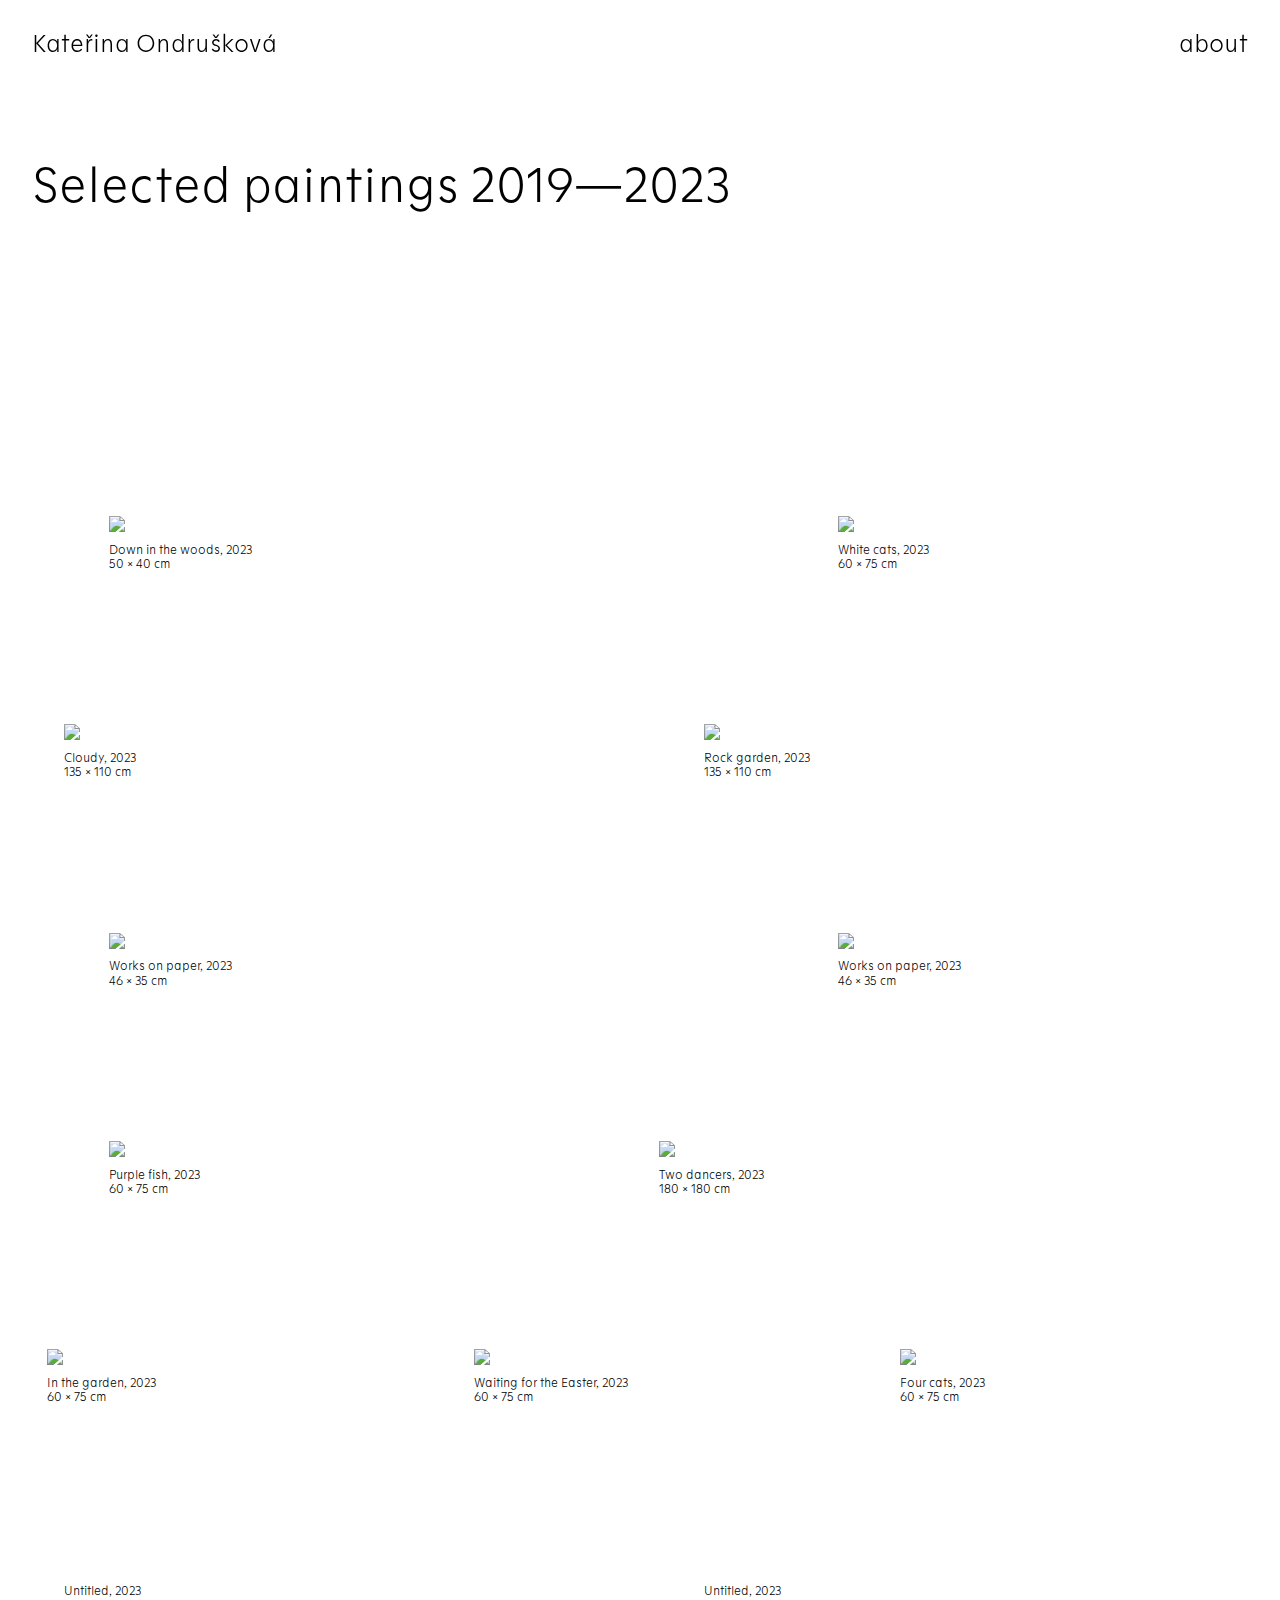
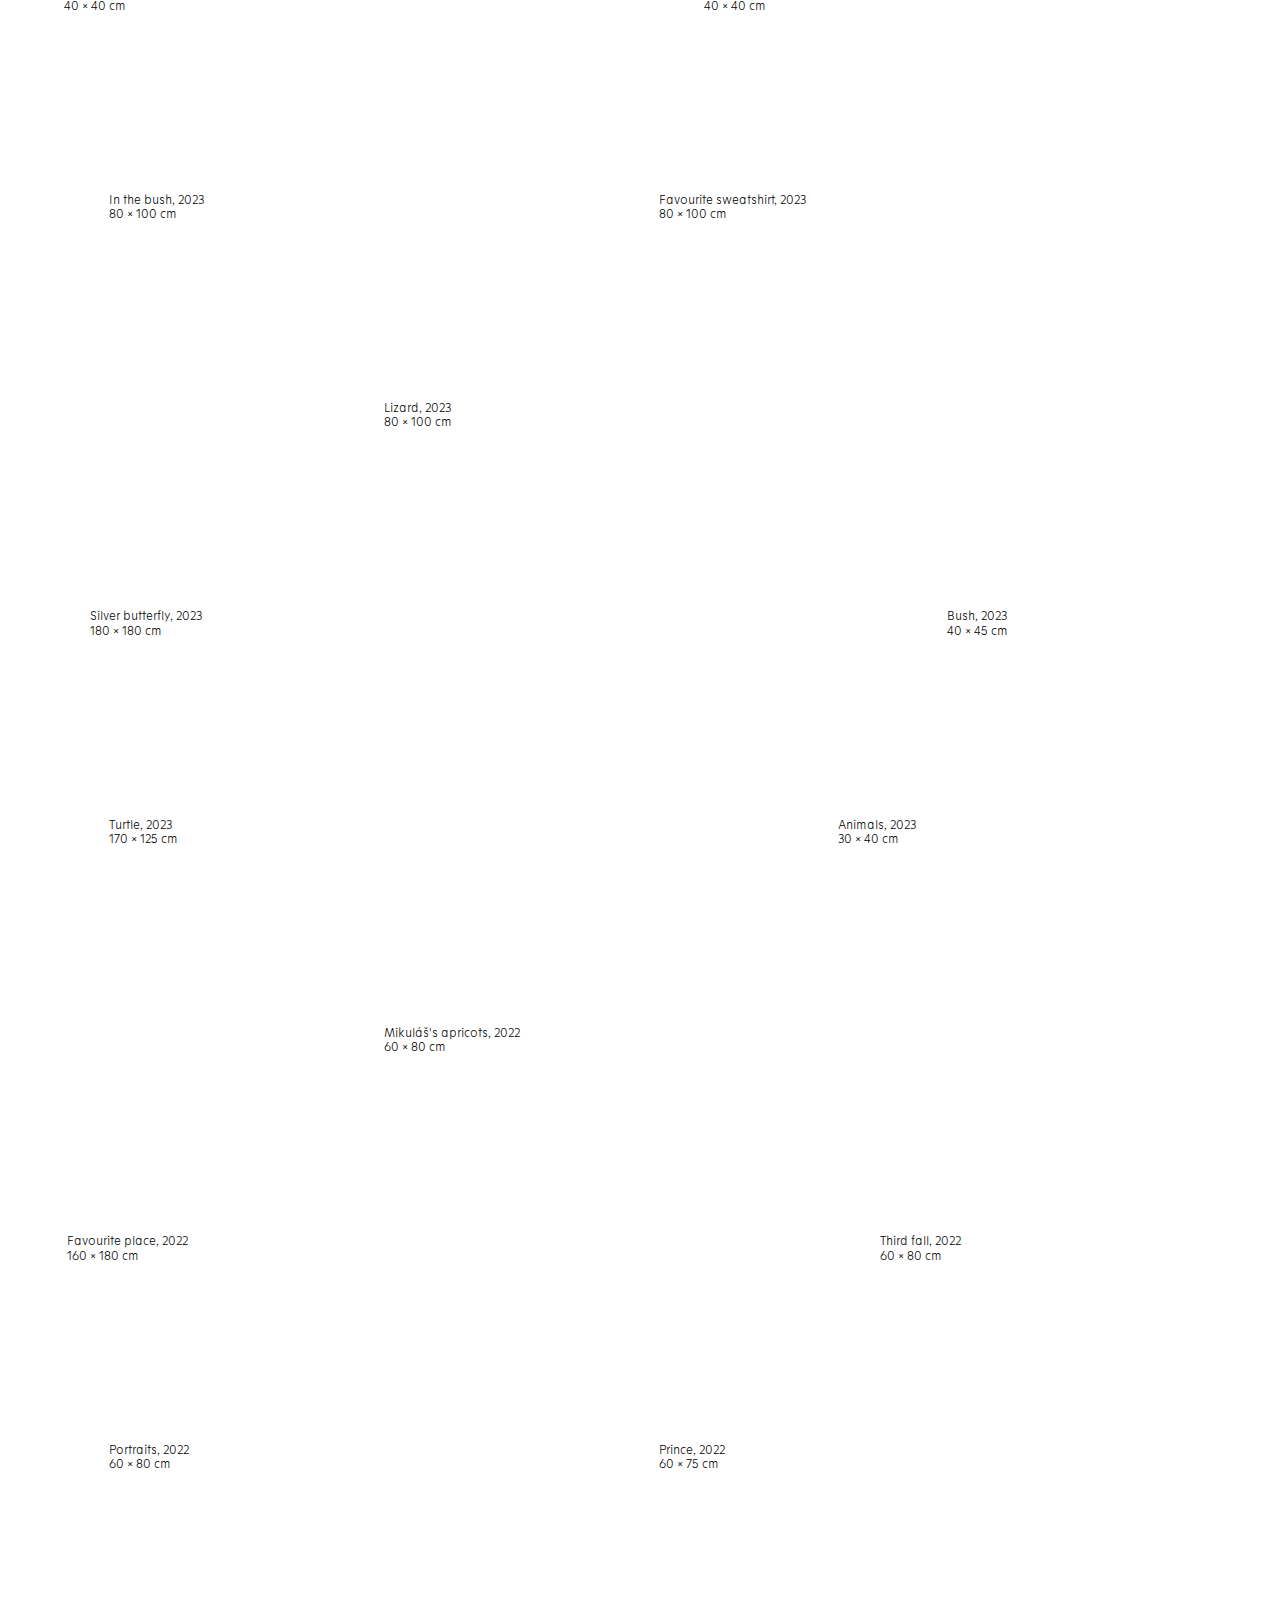
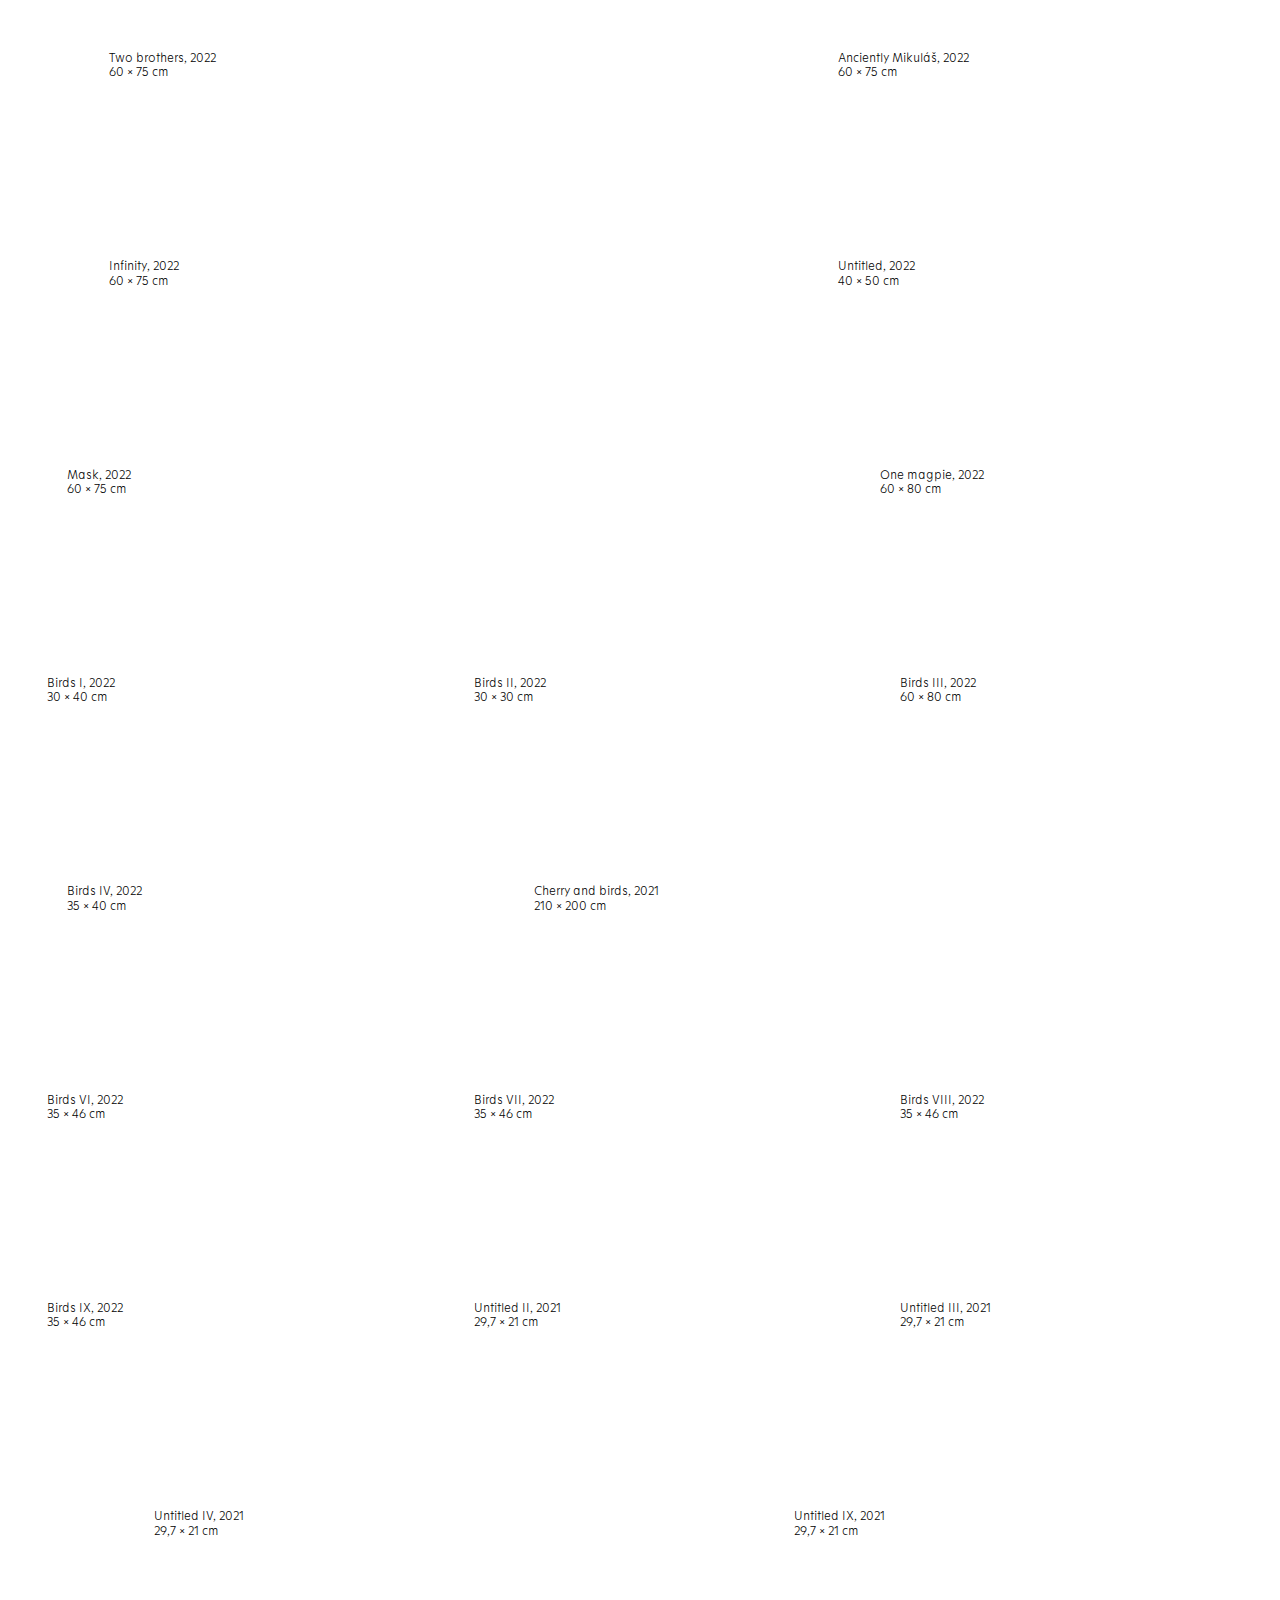
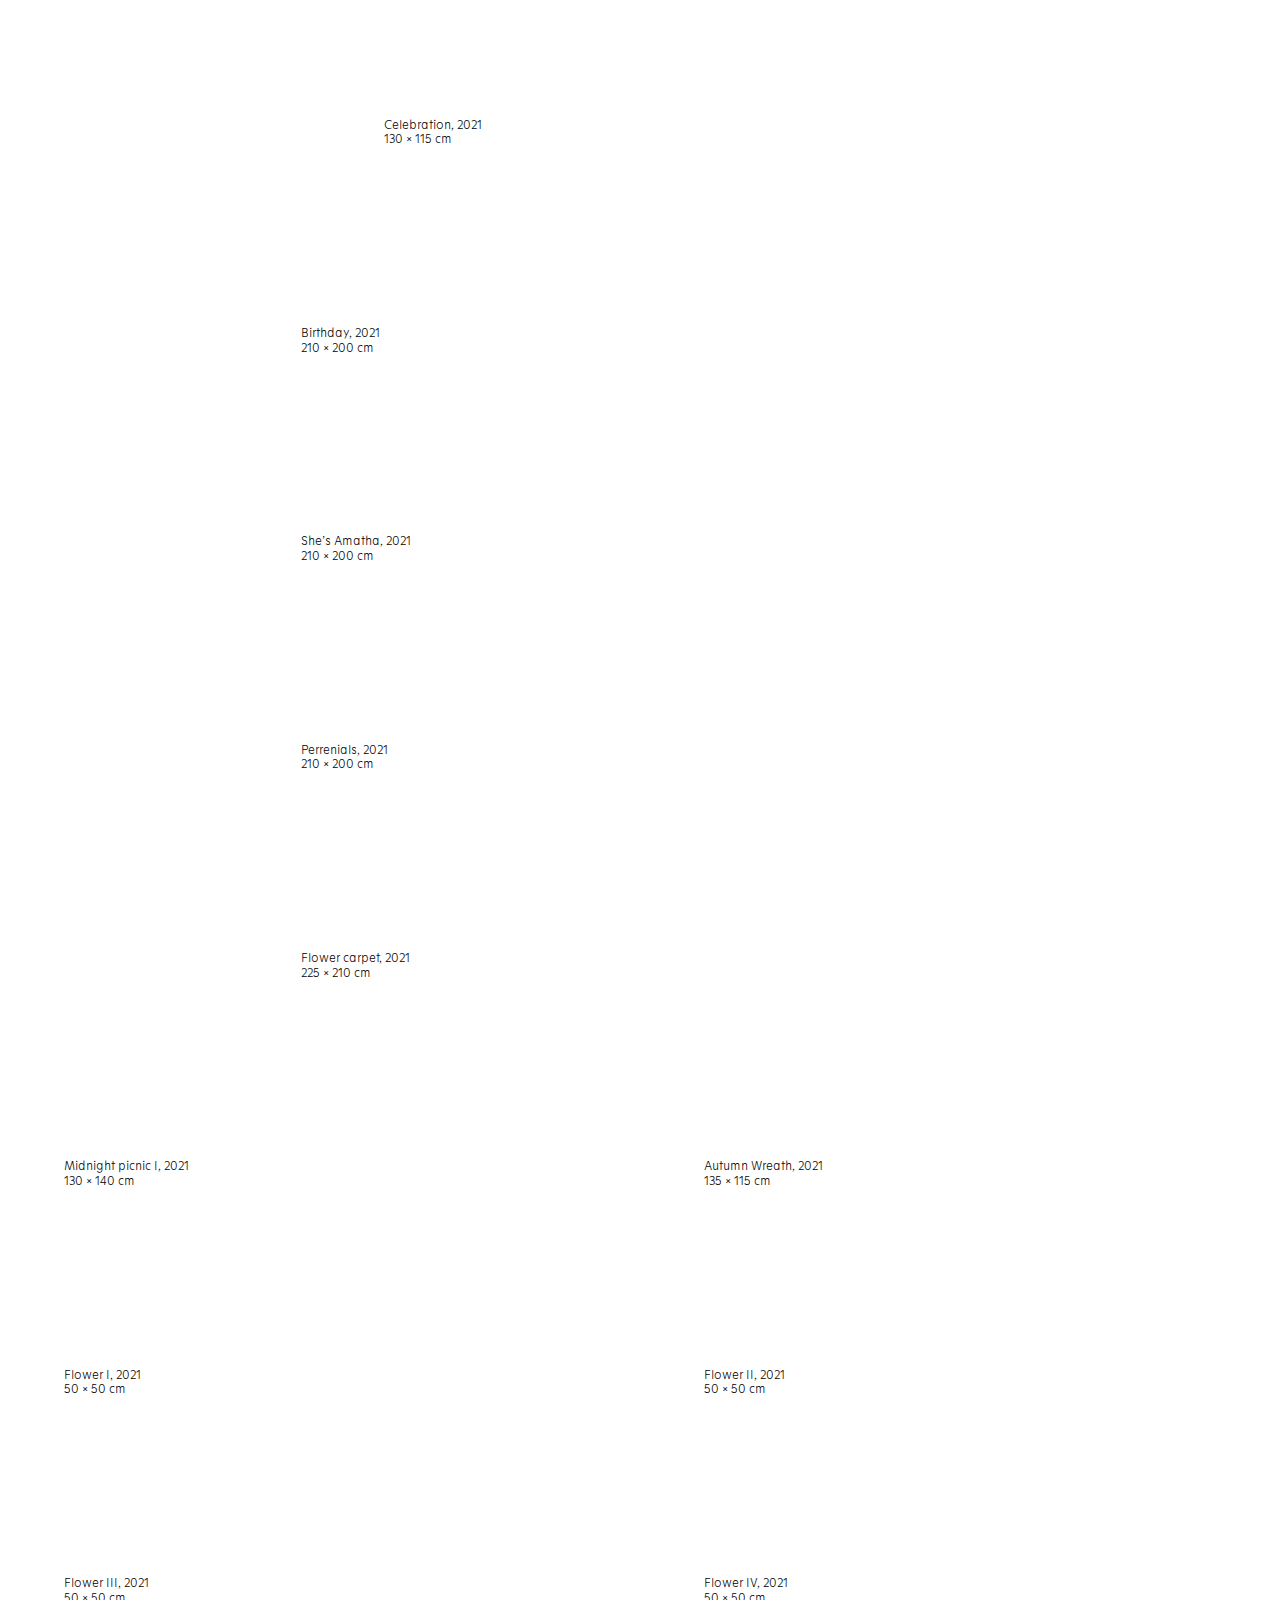
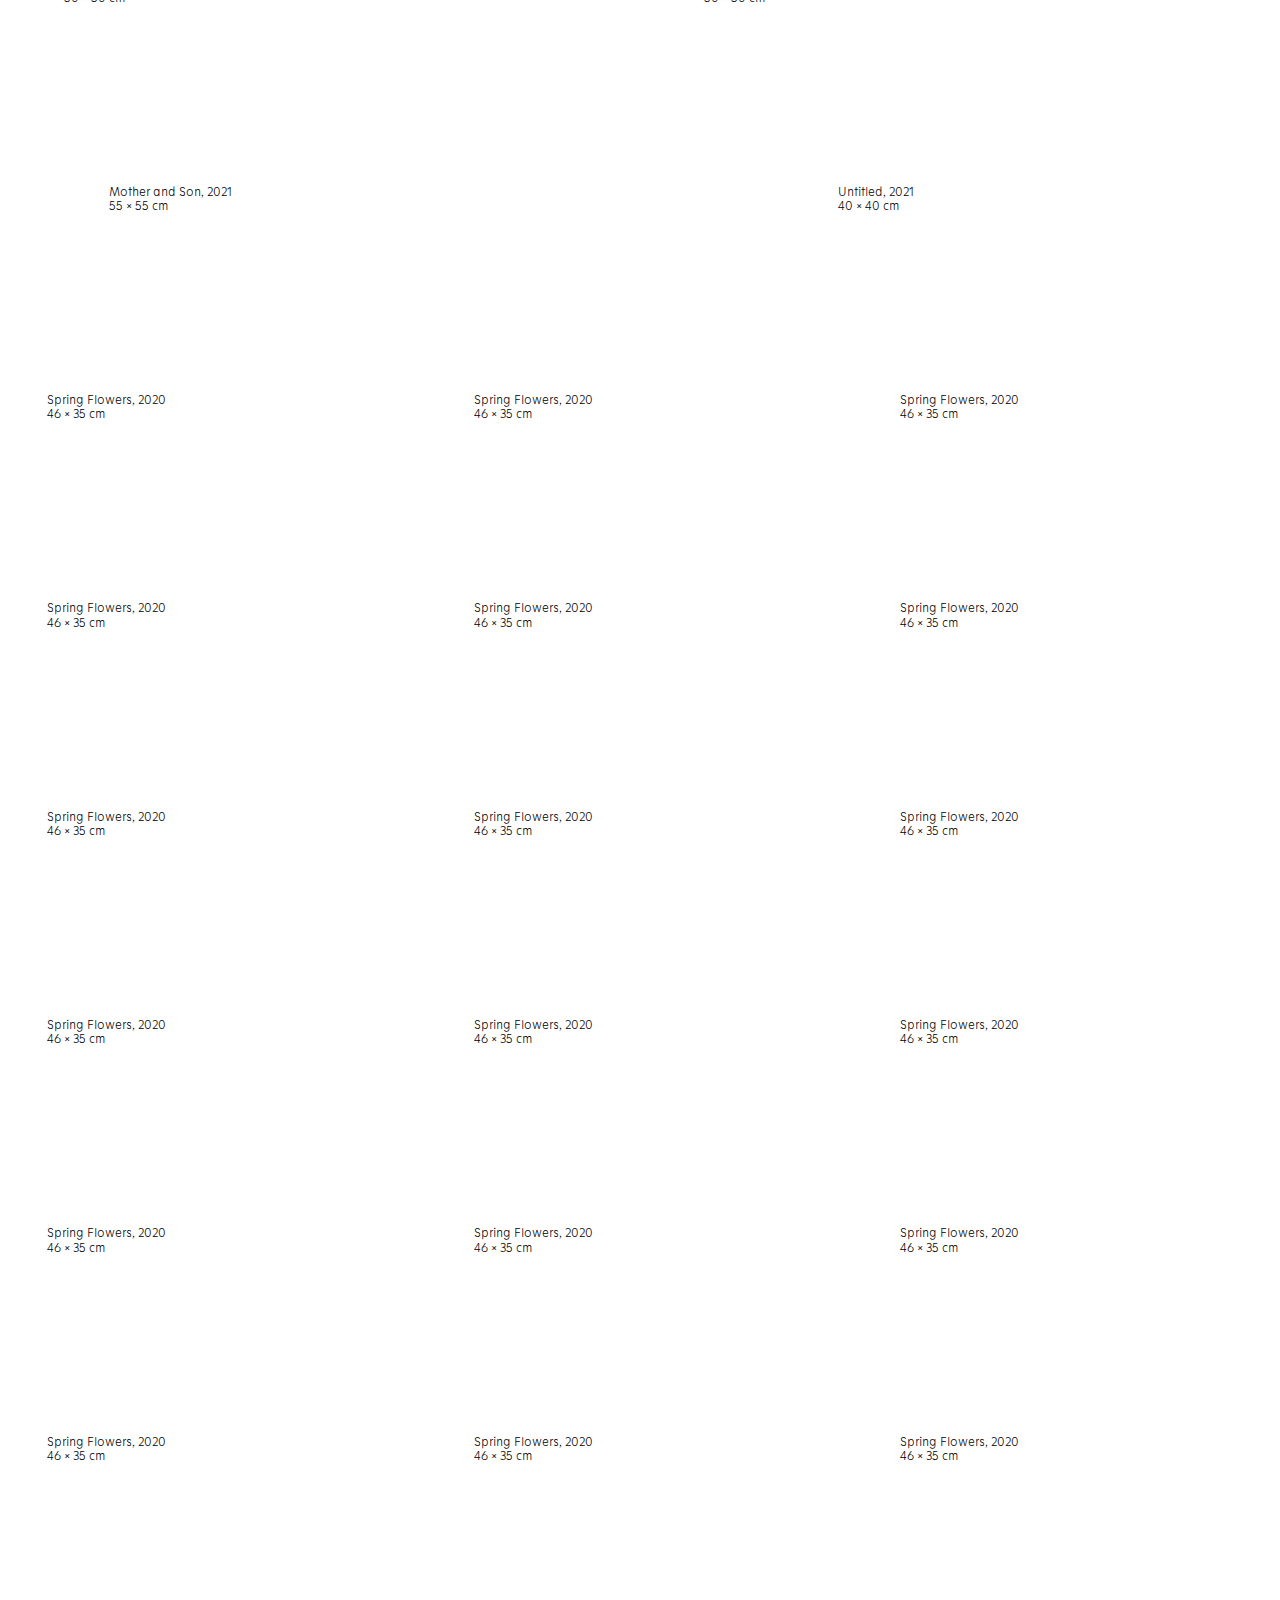
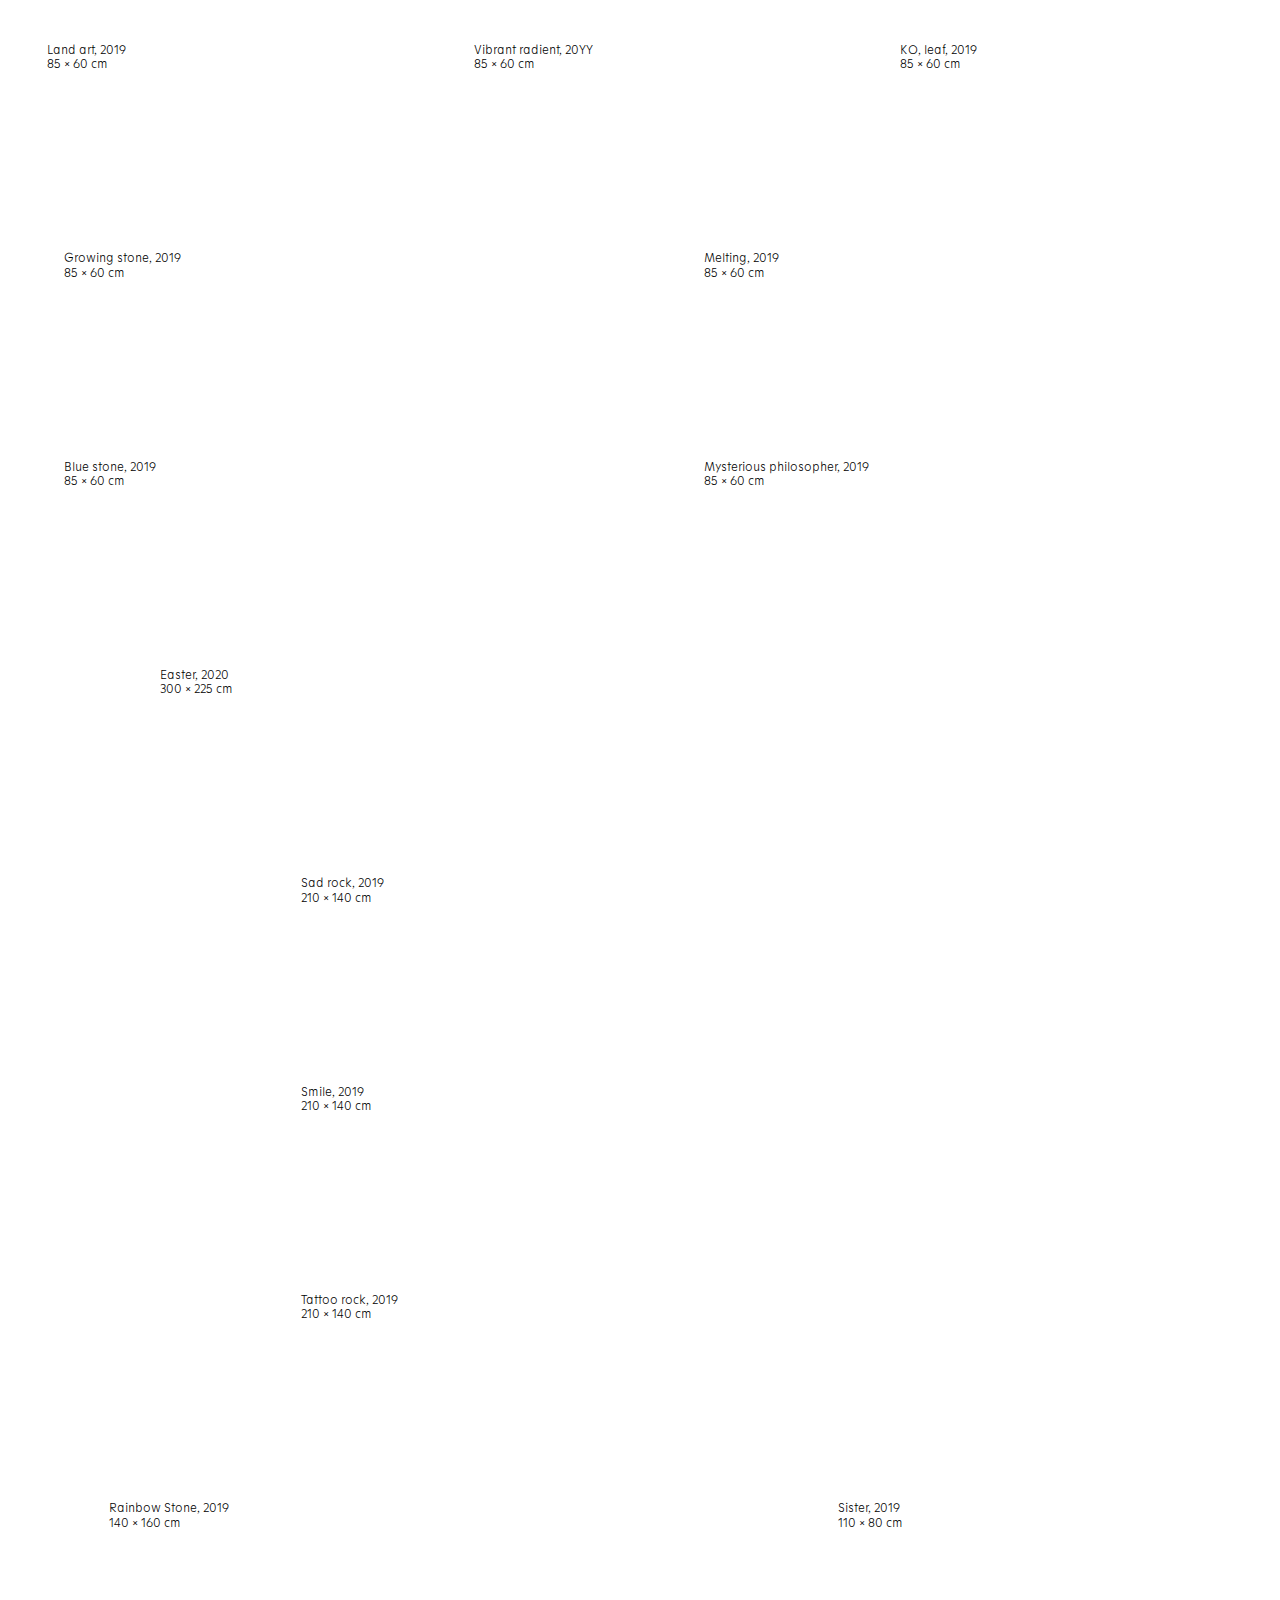
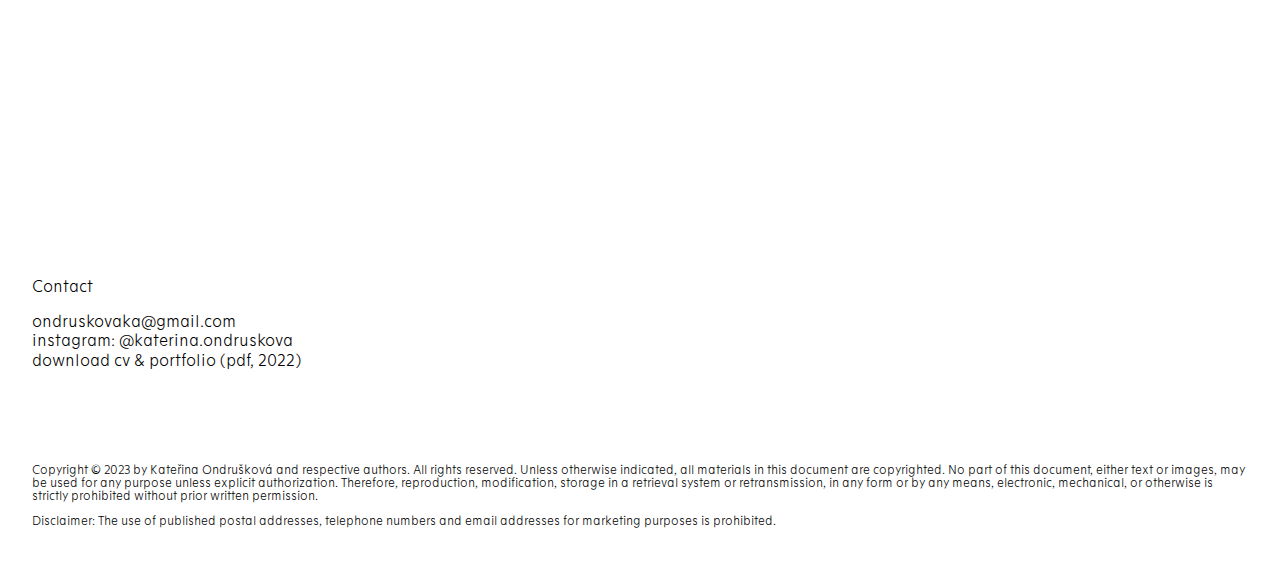
==== commit aaa578b6: "Update index.html" ====
--- a/index.html
+++ b/index.html
@@ -49,7 +49,7 @@
     </header>
     <main>
       <section id="gallery">
-        <figure class="extra-large">
+        <figure class="large">
           <img src="https://ucarecdn.com/f997f3bf-666e-4d87-9907-60c899b2eb19/-/preview/-/quality/smart/-/format/auto/" class="lazyload">
           <figcaption>Down in the woods, 2023</br>50 × 40 cm</figcaption>
         </figure>
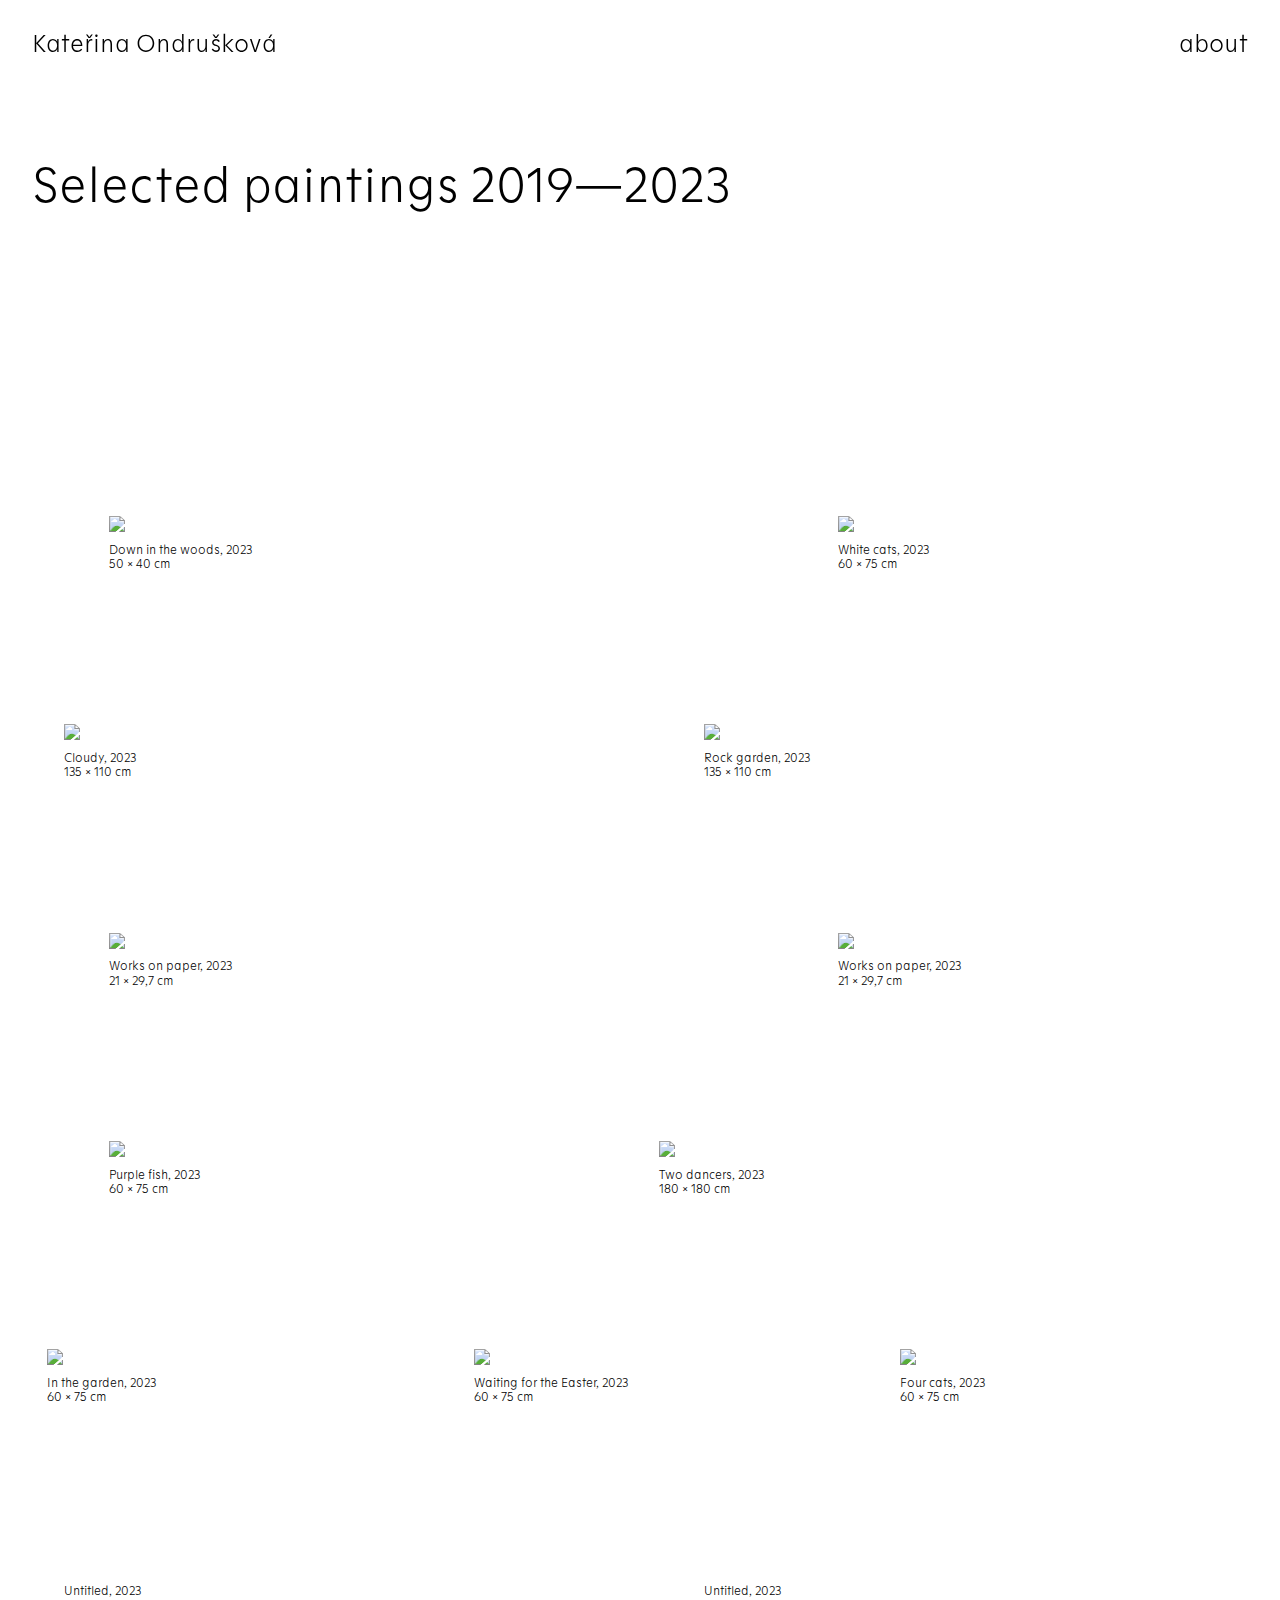
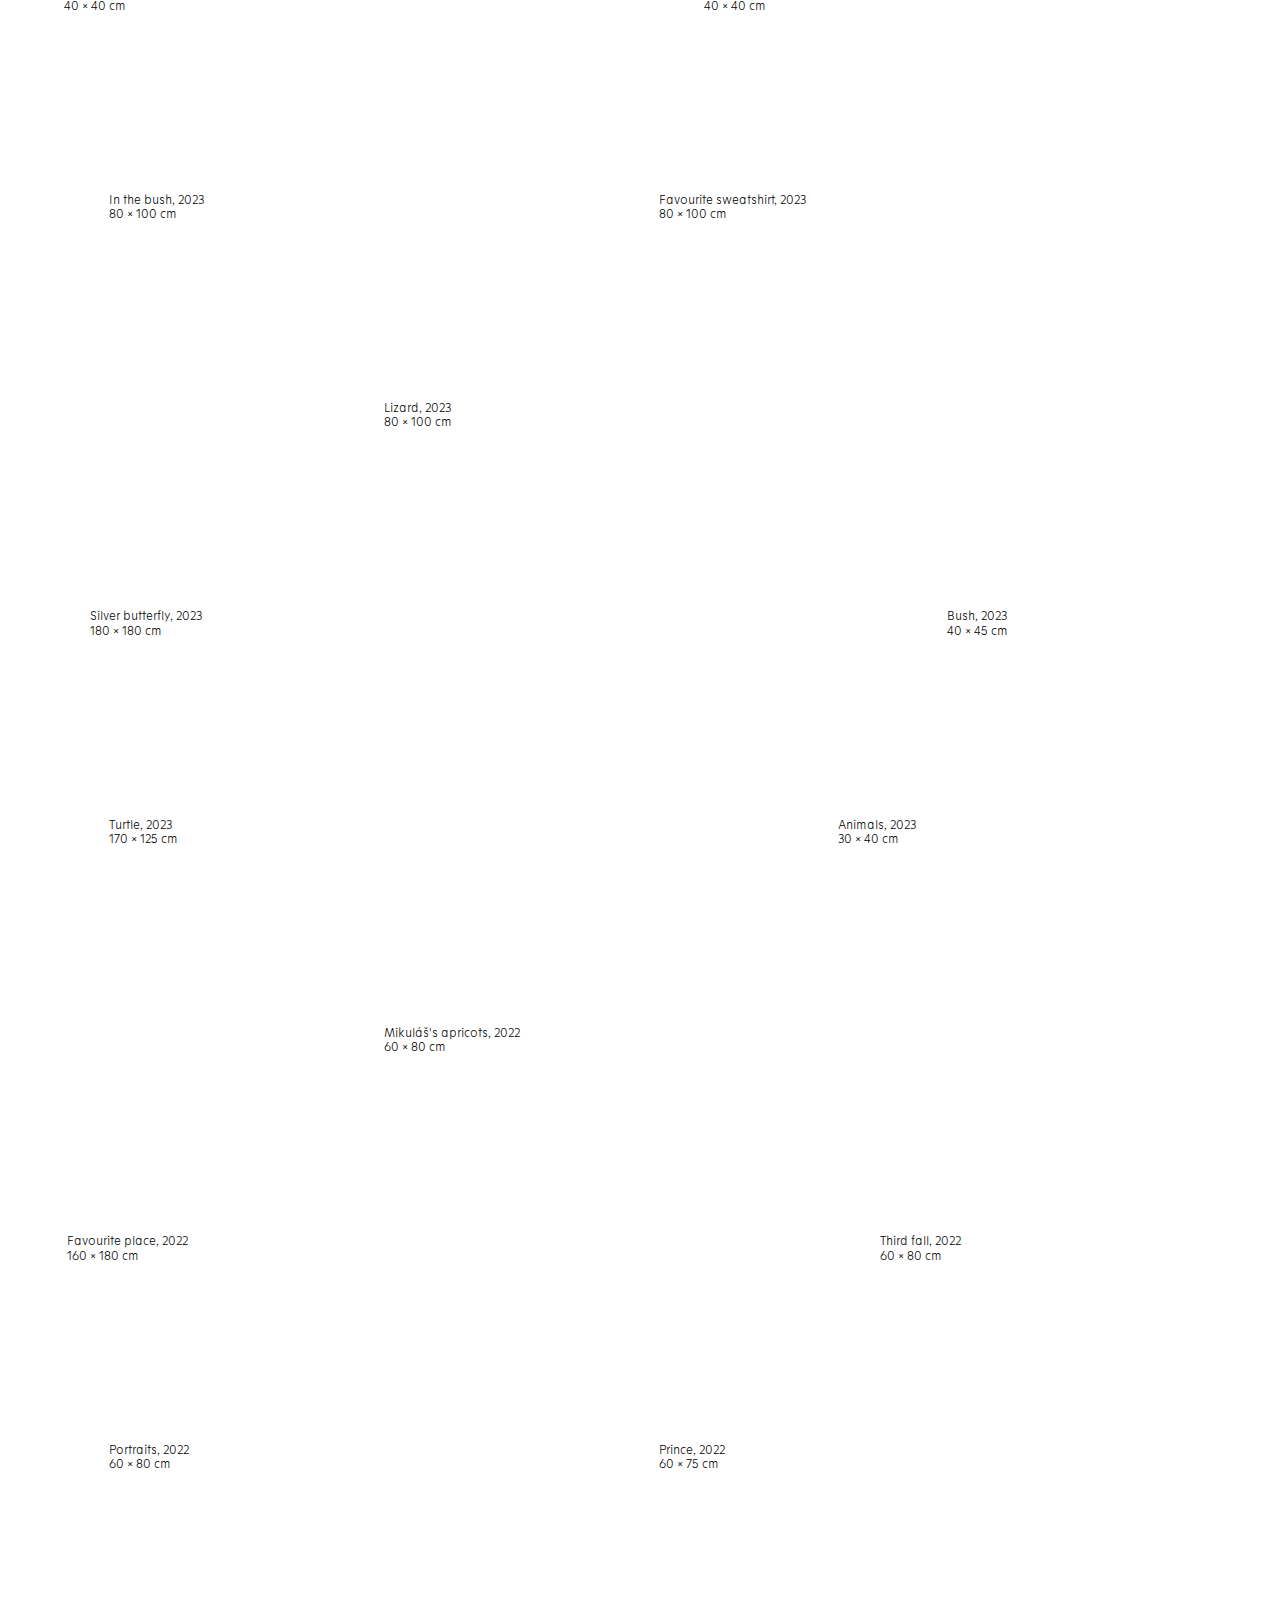
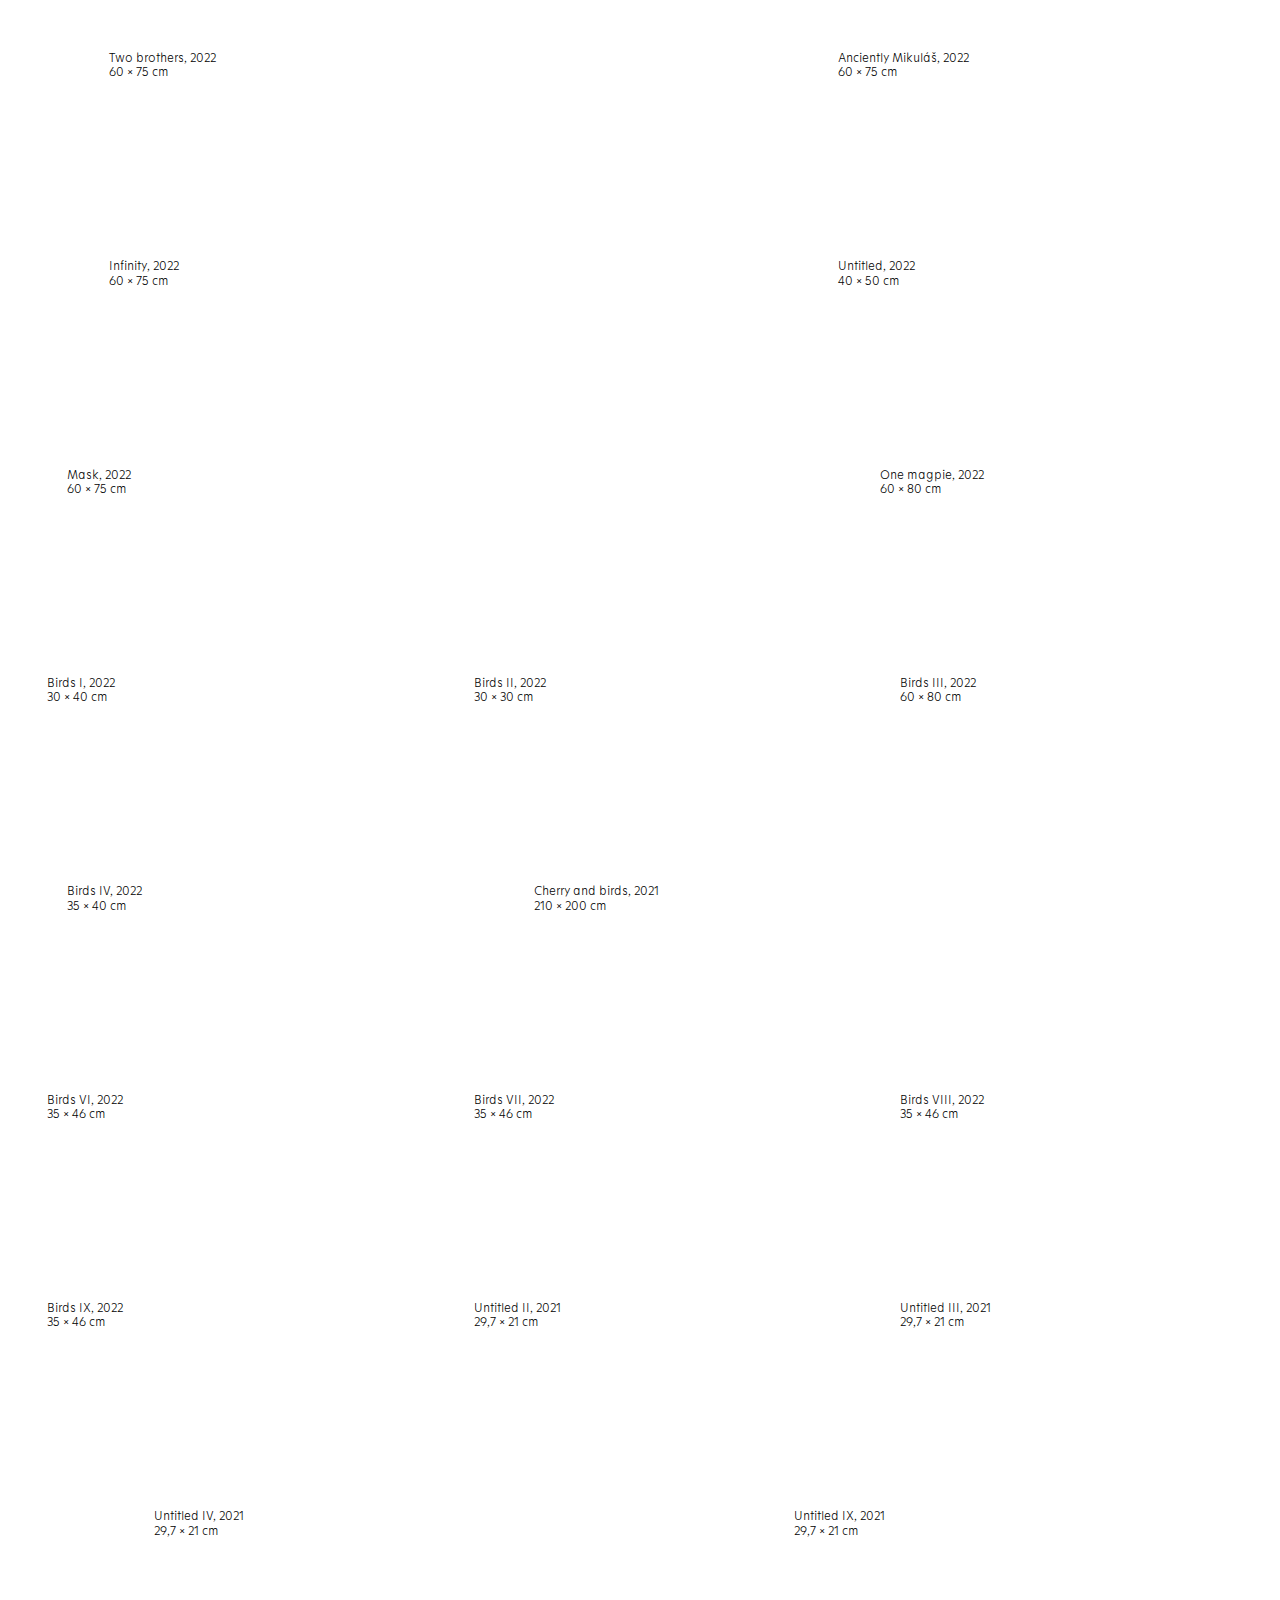
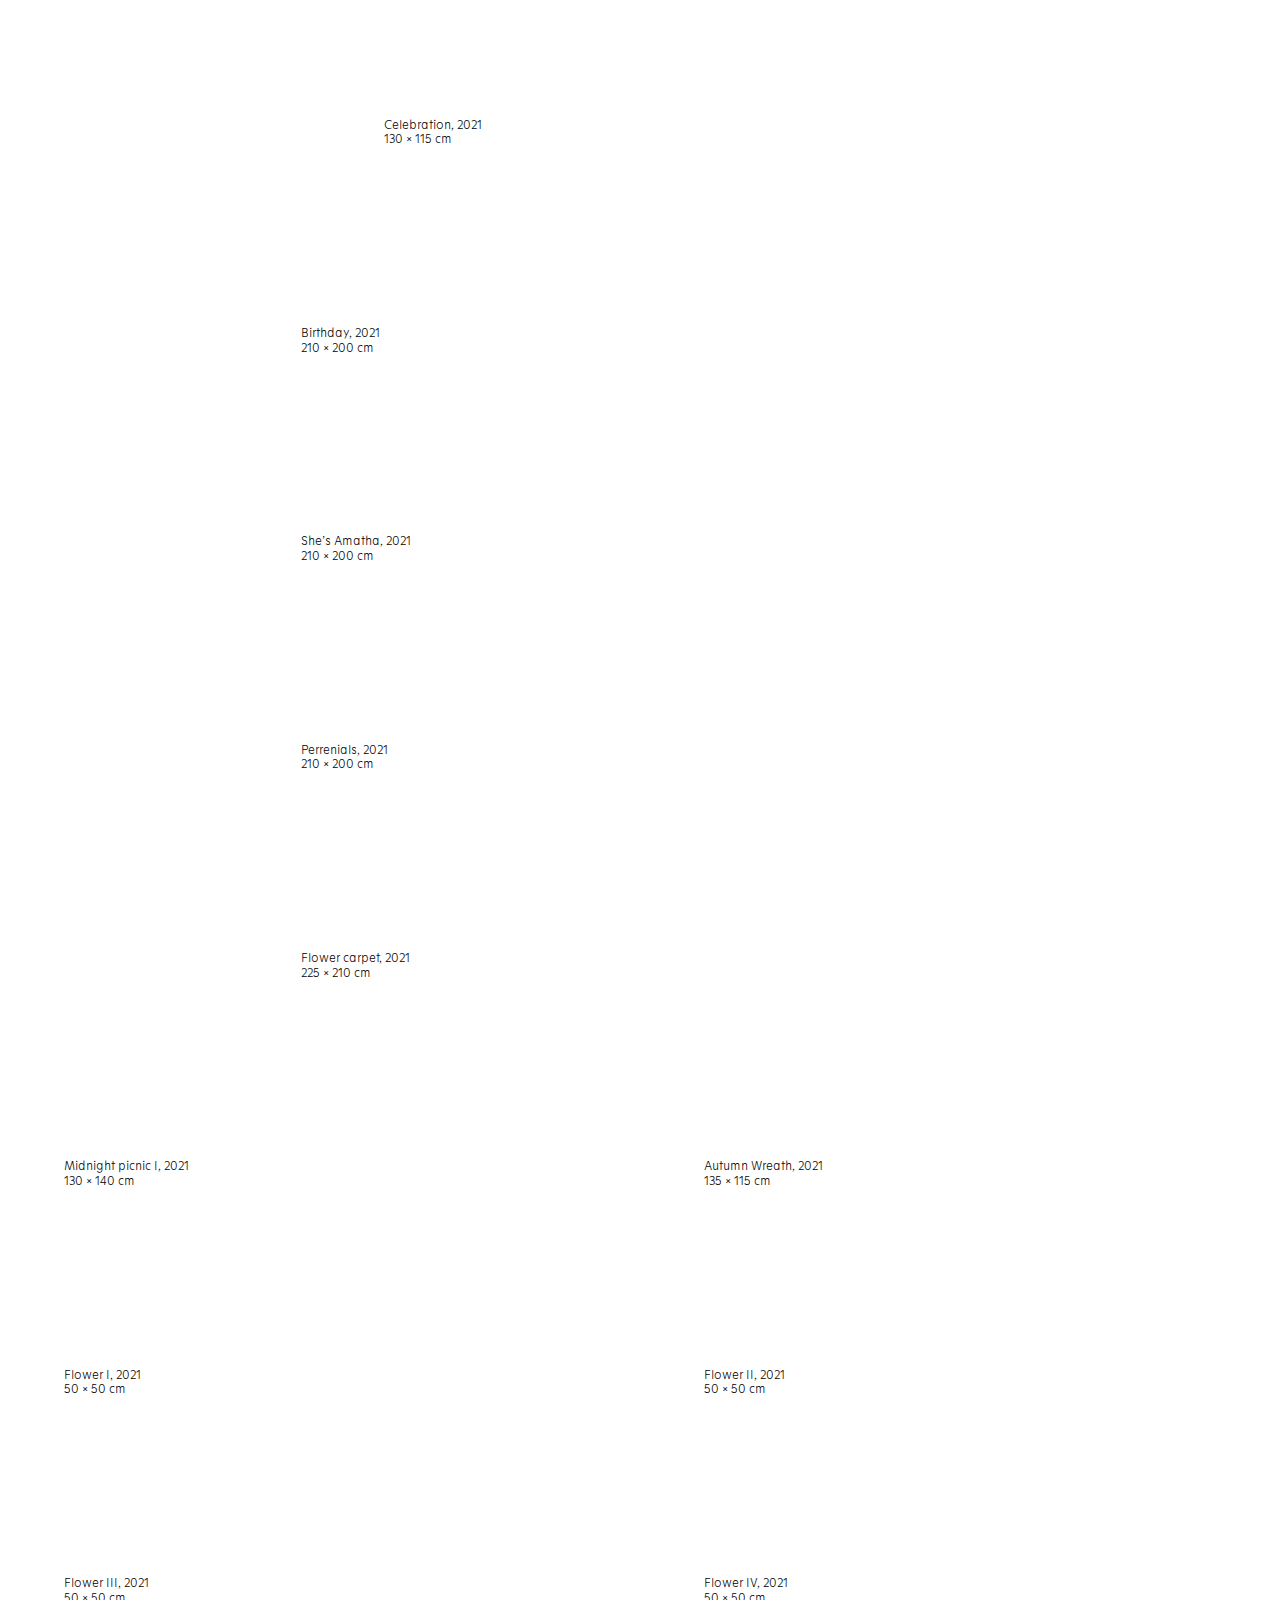
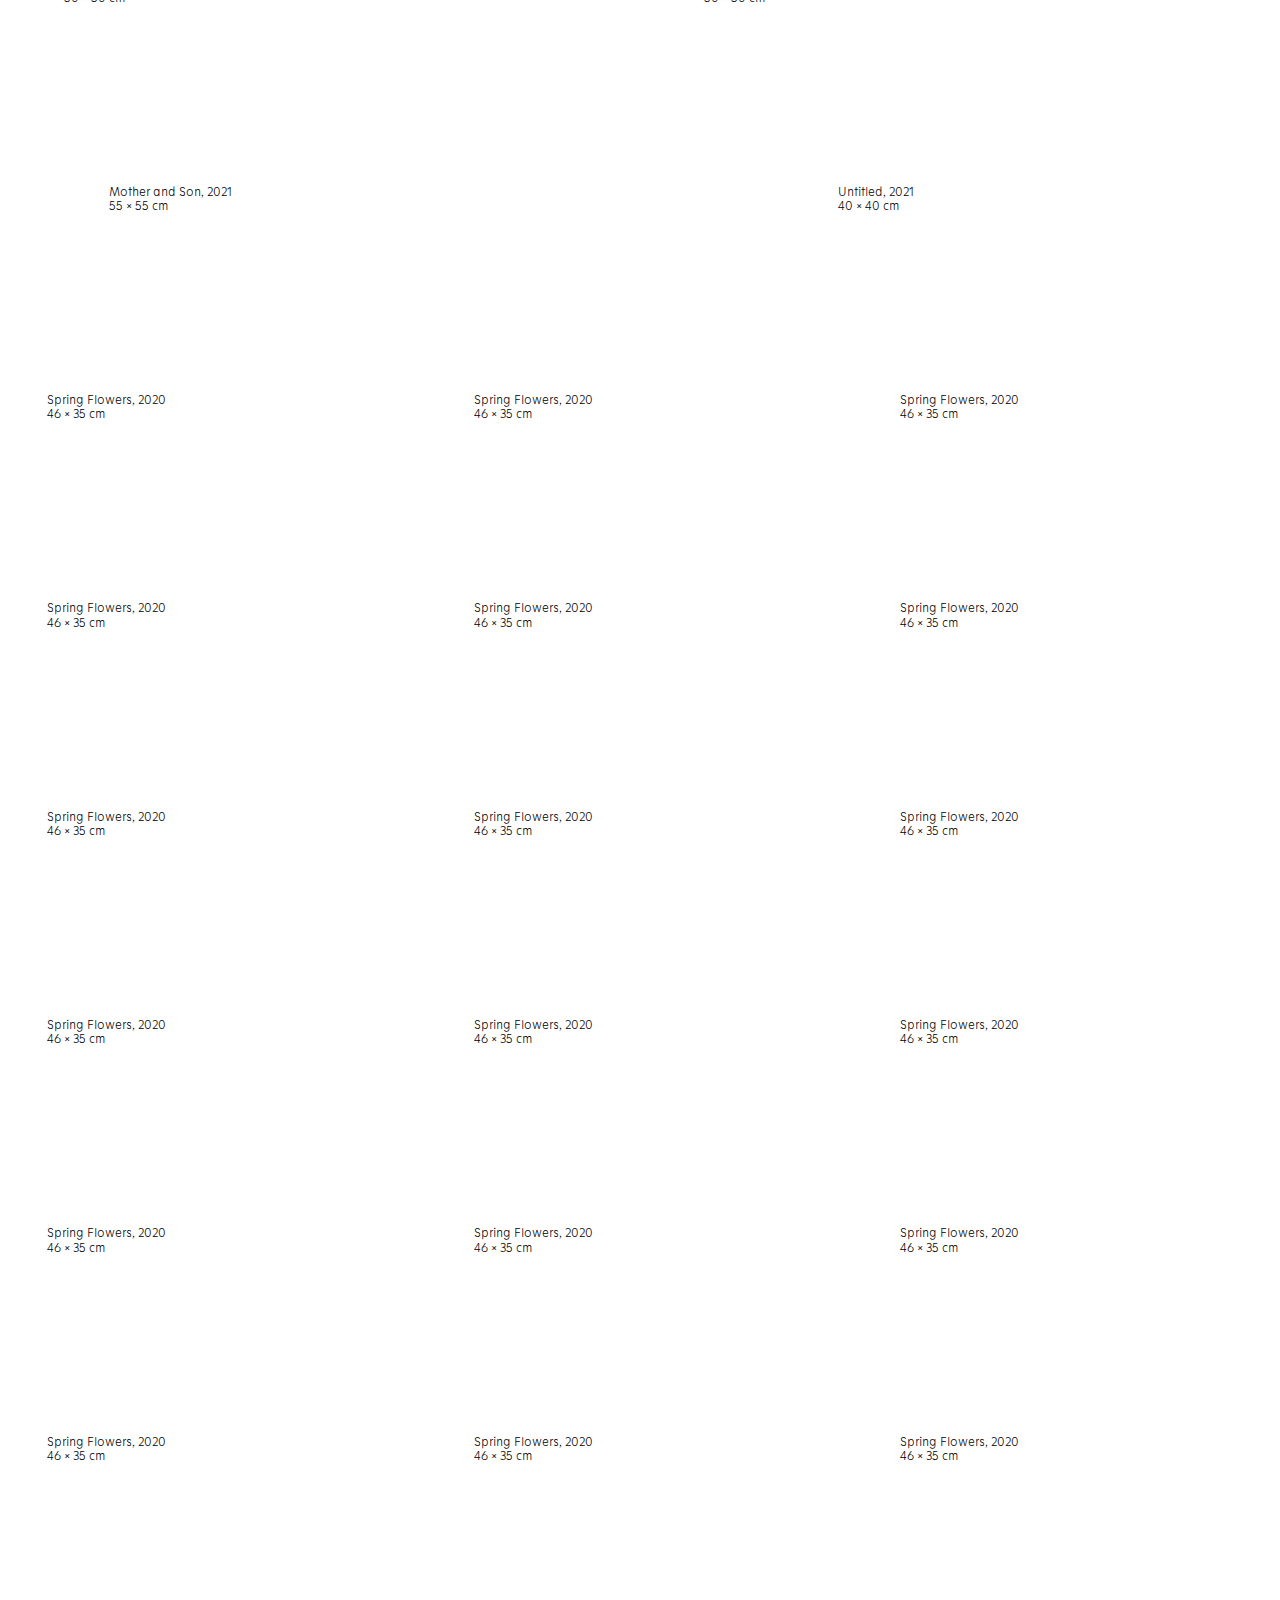
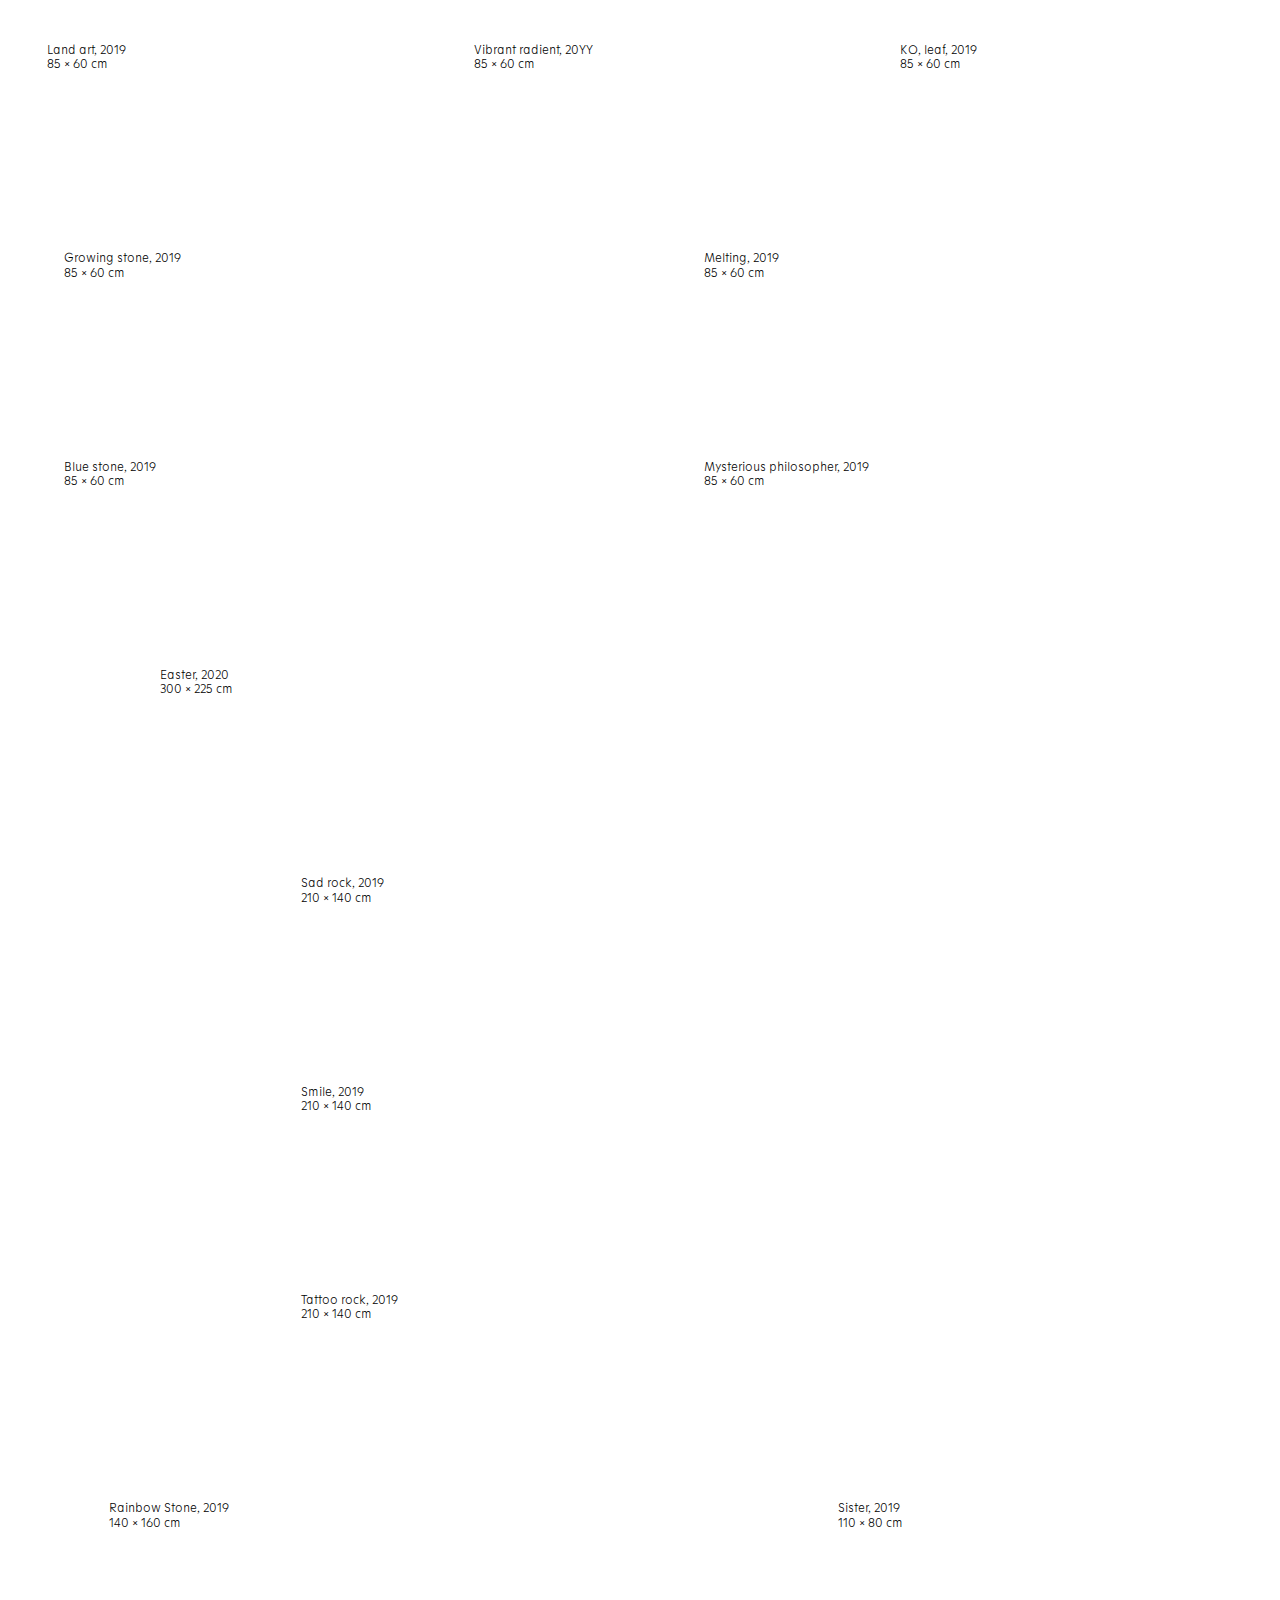
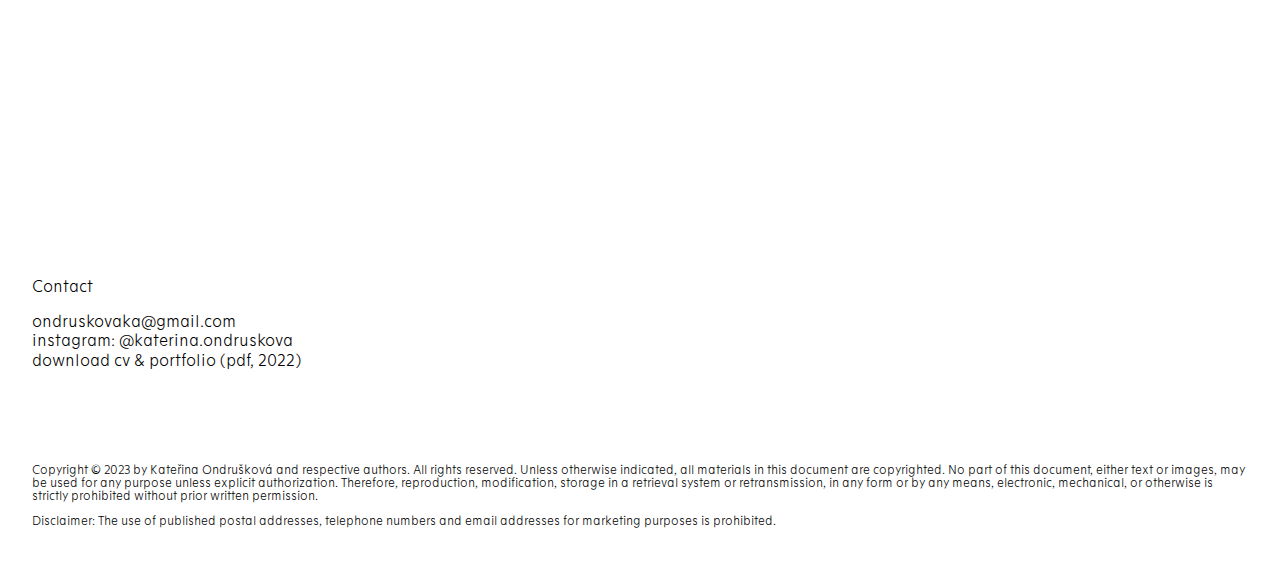
==== commit c655834b: "Update index.html" ====
--- a/index.html
+++ b/index.html
@@ -67,11 +67,11 @@
         </figure>
         <figure class="large">
           <img src="https://ucarecdn.com/6e3be86f-f9ee-4adc-b3e0-0c75c0aa5346/-/preview/-/quality/smart/-/format/auto/" class="lazyload">
-          <figcaption>Works on paper, 2023</br>46 × 35 cm</figcaption>
+          <figcaption>Works on paper, 2023</br>21 × 29,7 cm</figcaption>
         </figure>
         <figure class="medium">
           <img src="https://ucarecdn.com/62183e2e-c724-4632-9cd0-d41193b674e9/-/preview/-/quality/smart/-/format/auto/" class="lazyload">
-          <figcaption>Works on paper, 2023</br>46 × 35 cm</figcaption>
+          <figcaption>Works on paper, 2023</br>21 × 29,7 cm</figcaption>
         </figure>
         <figure class="medium">
           <img src="https://ucarecdn.com/1c1135f3-bc91-4aa6-982c-e21d8be05628/-/preview/-/quality/smart/-/format/auto/" class="lazyload">
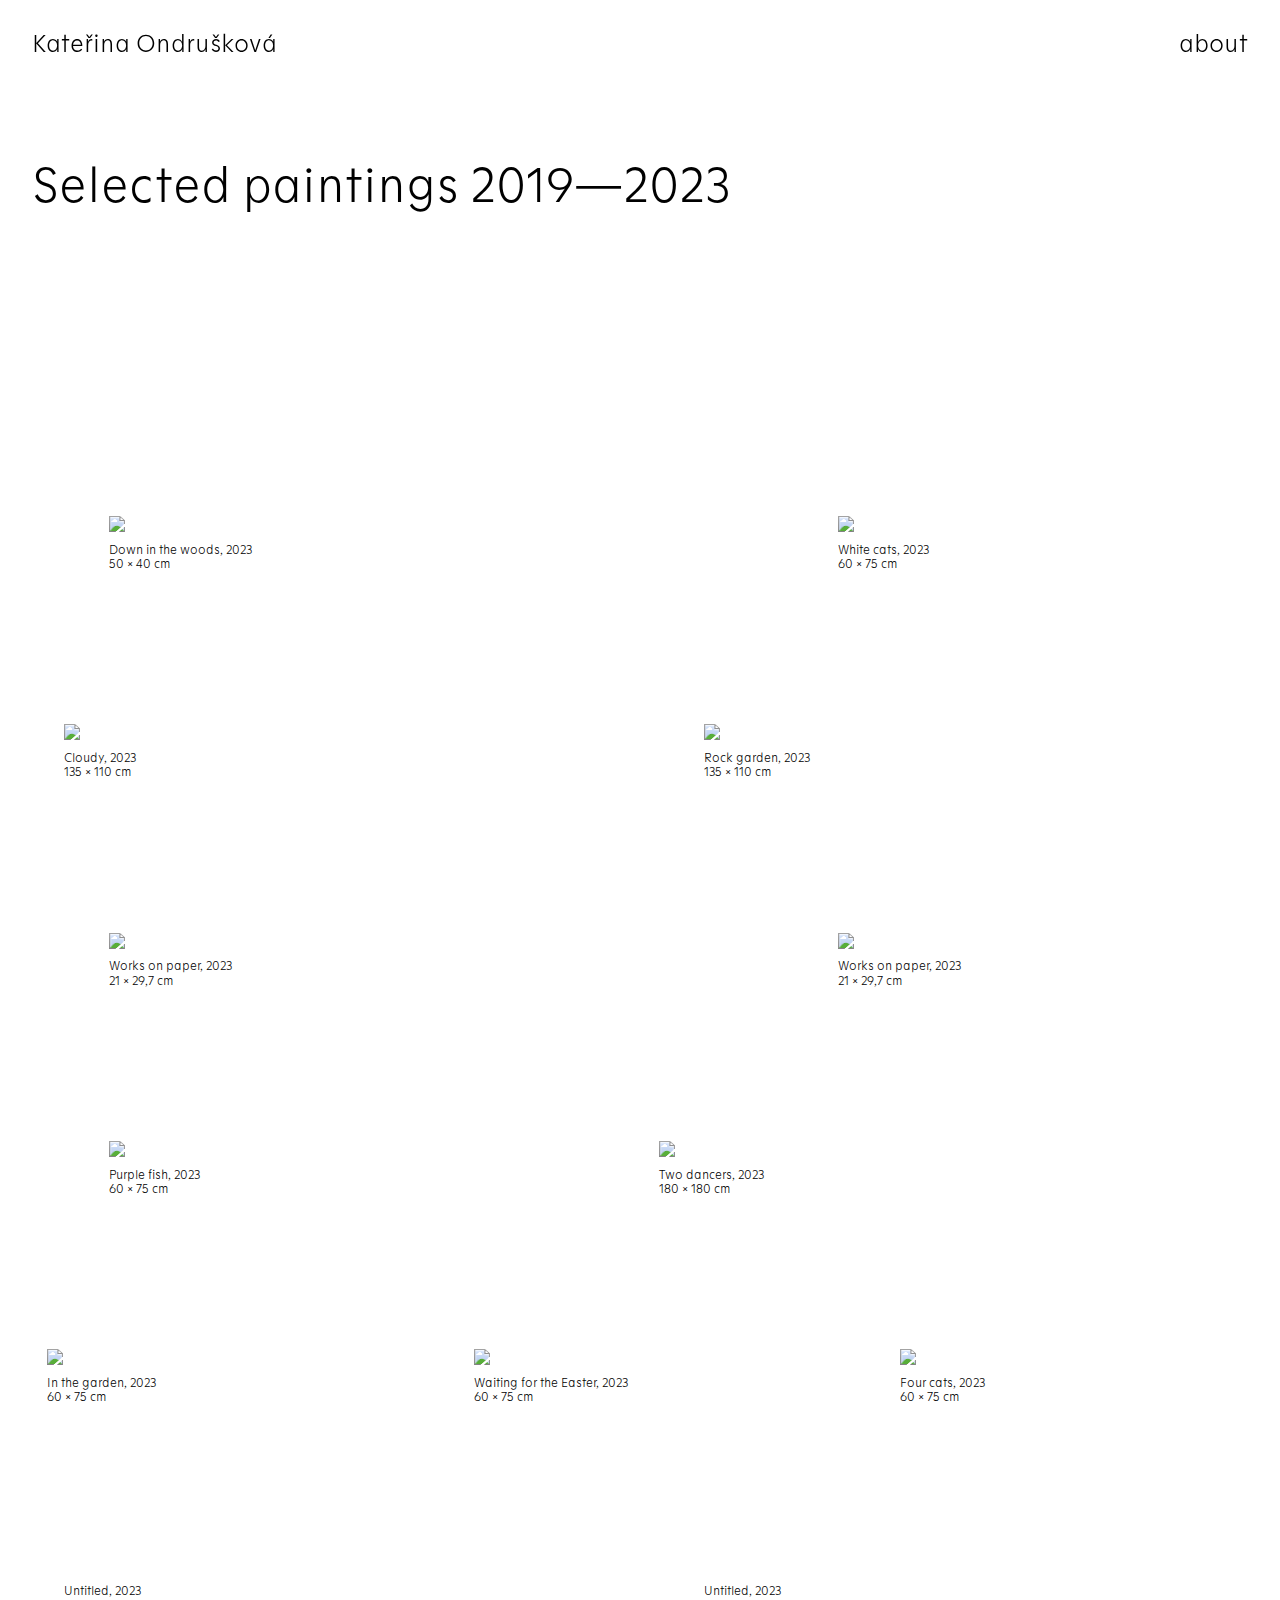
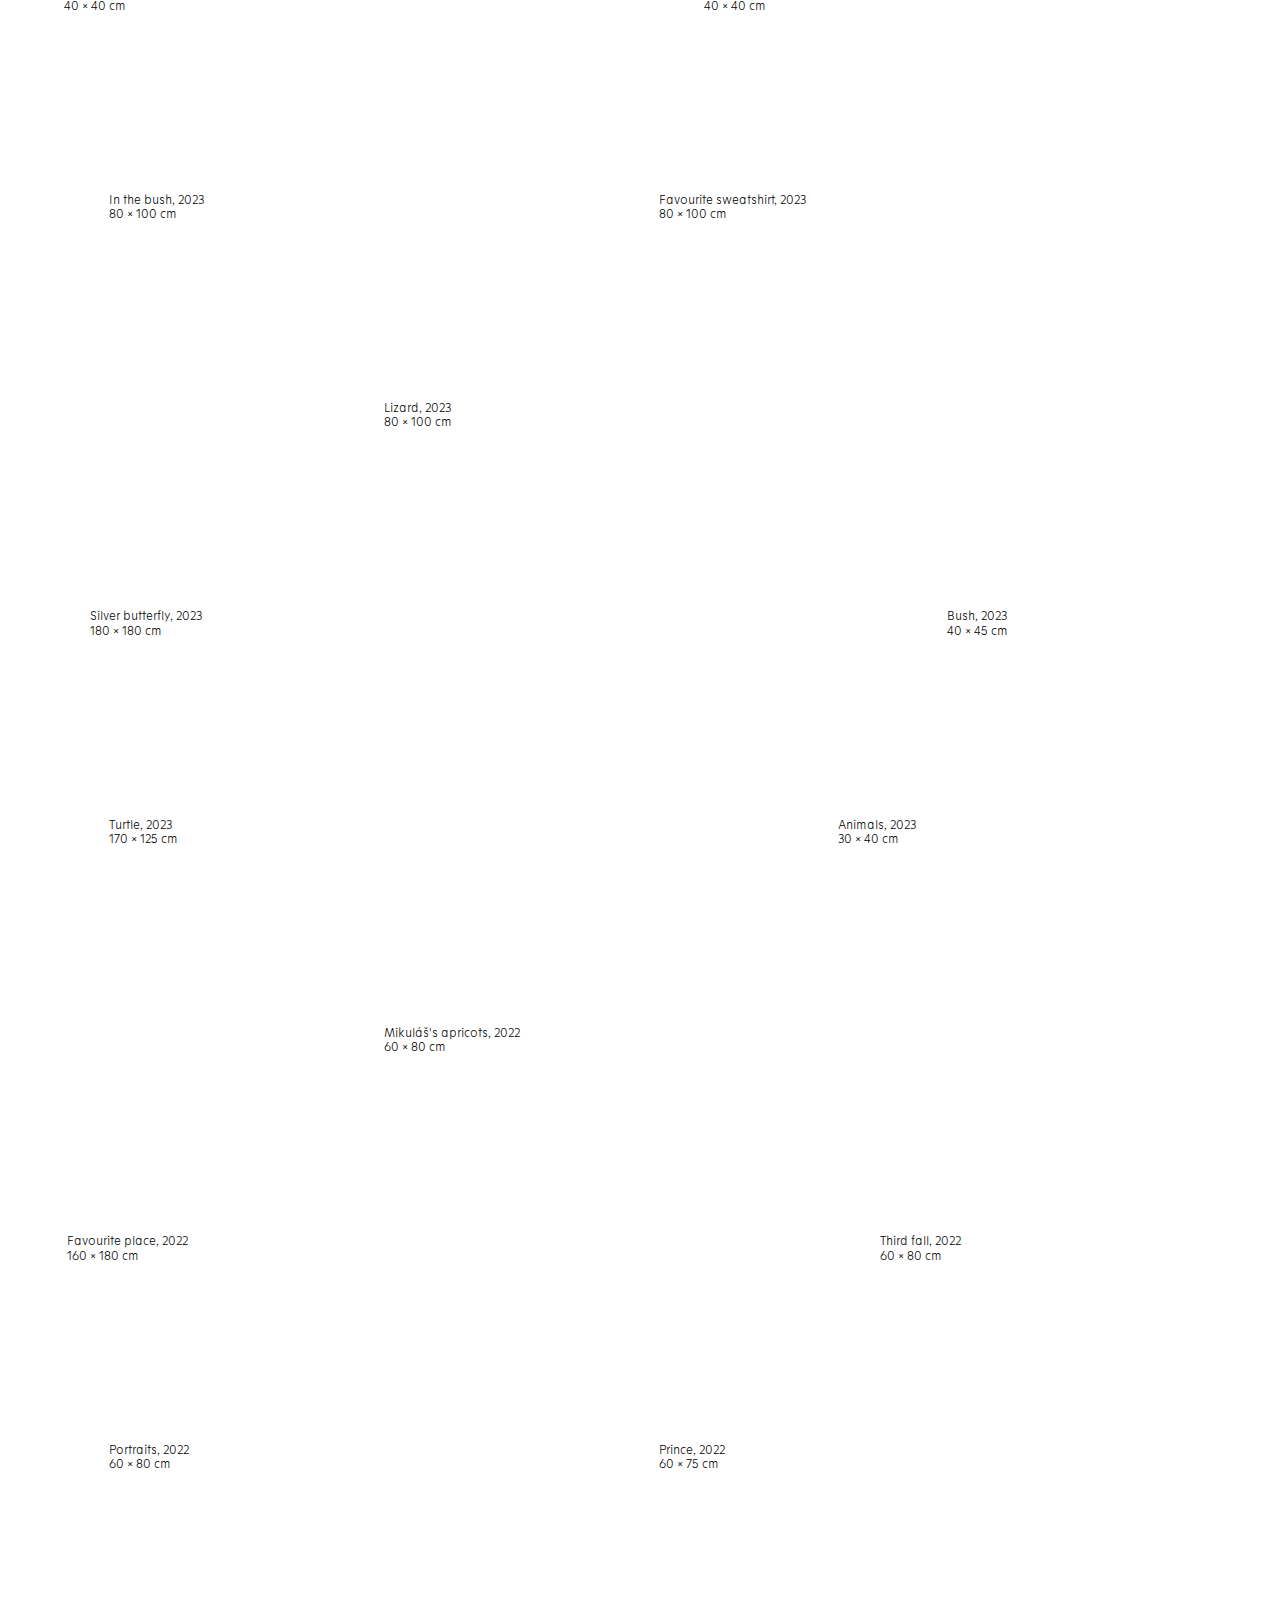
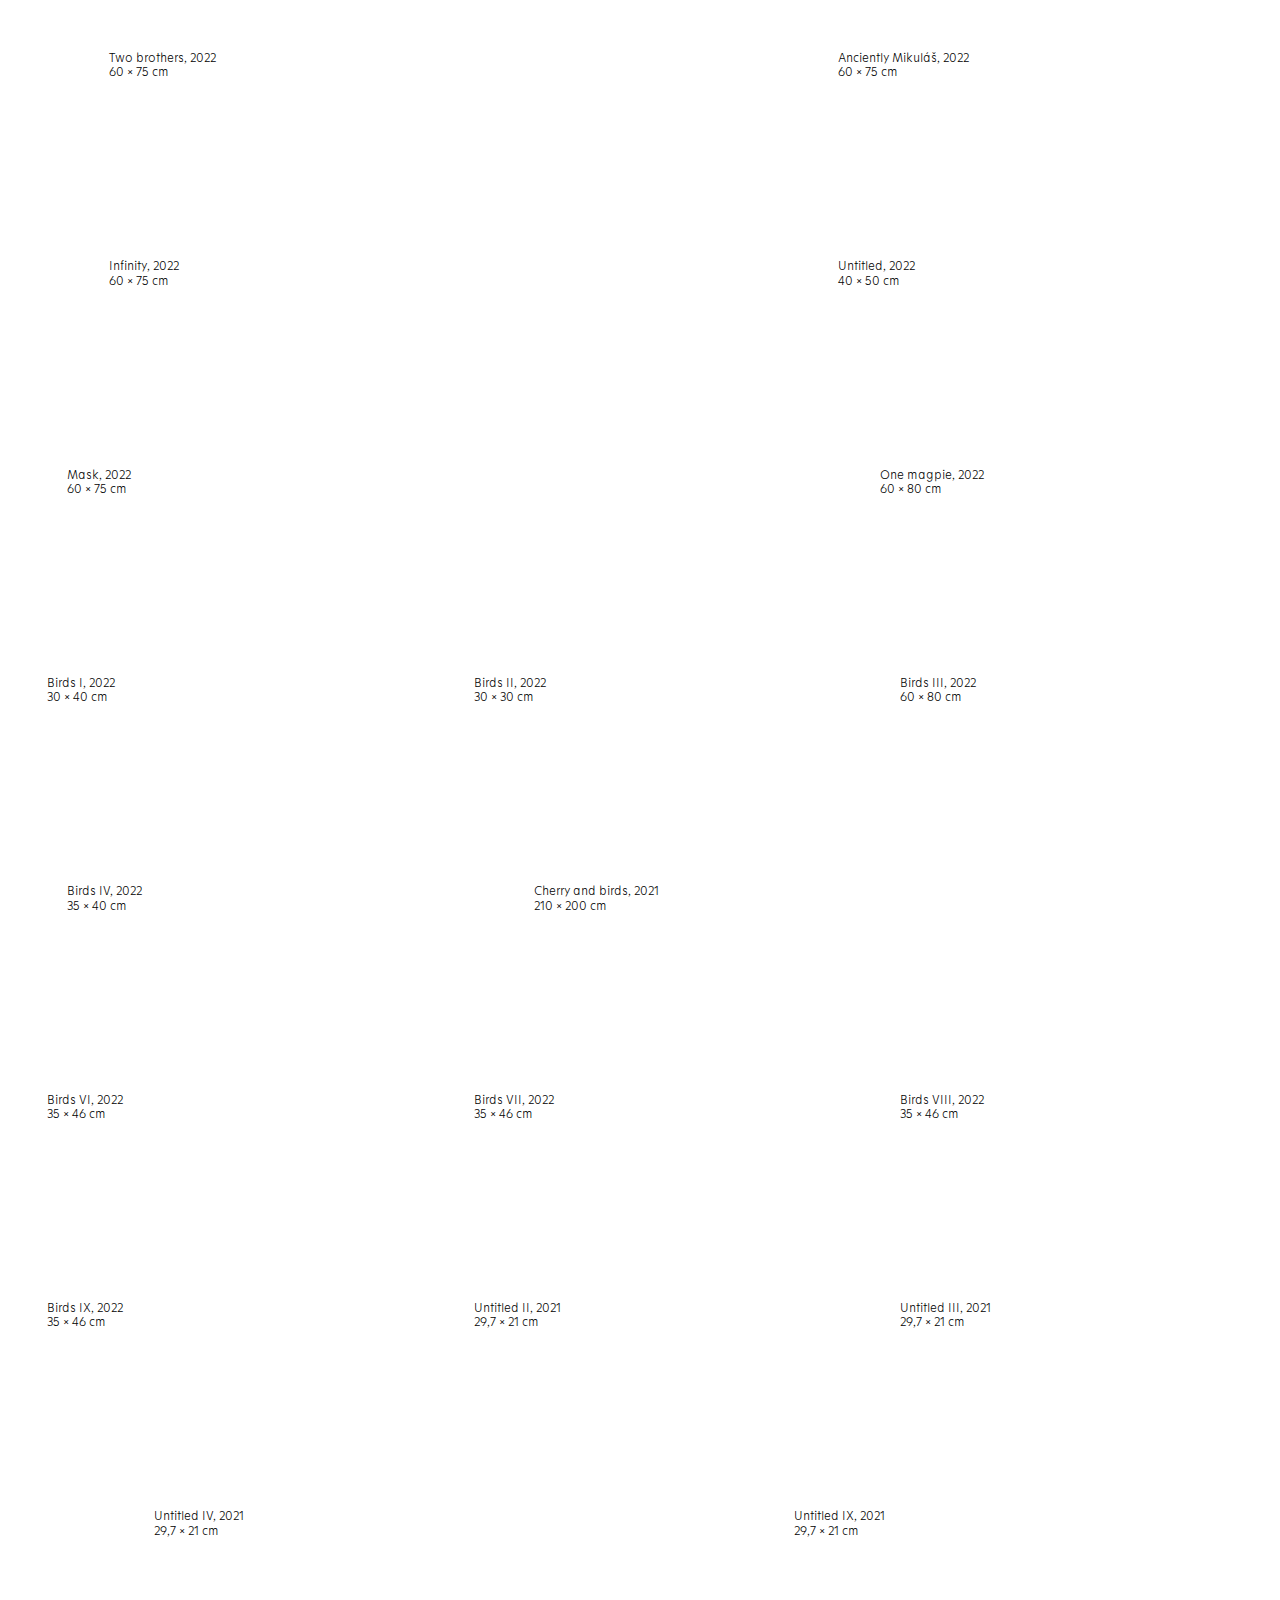
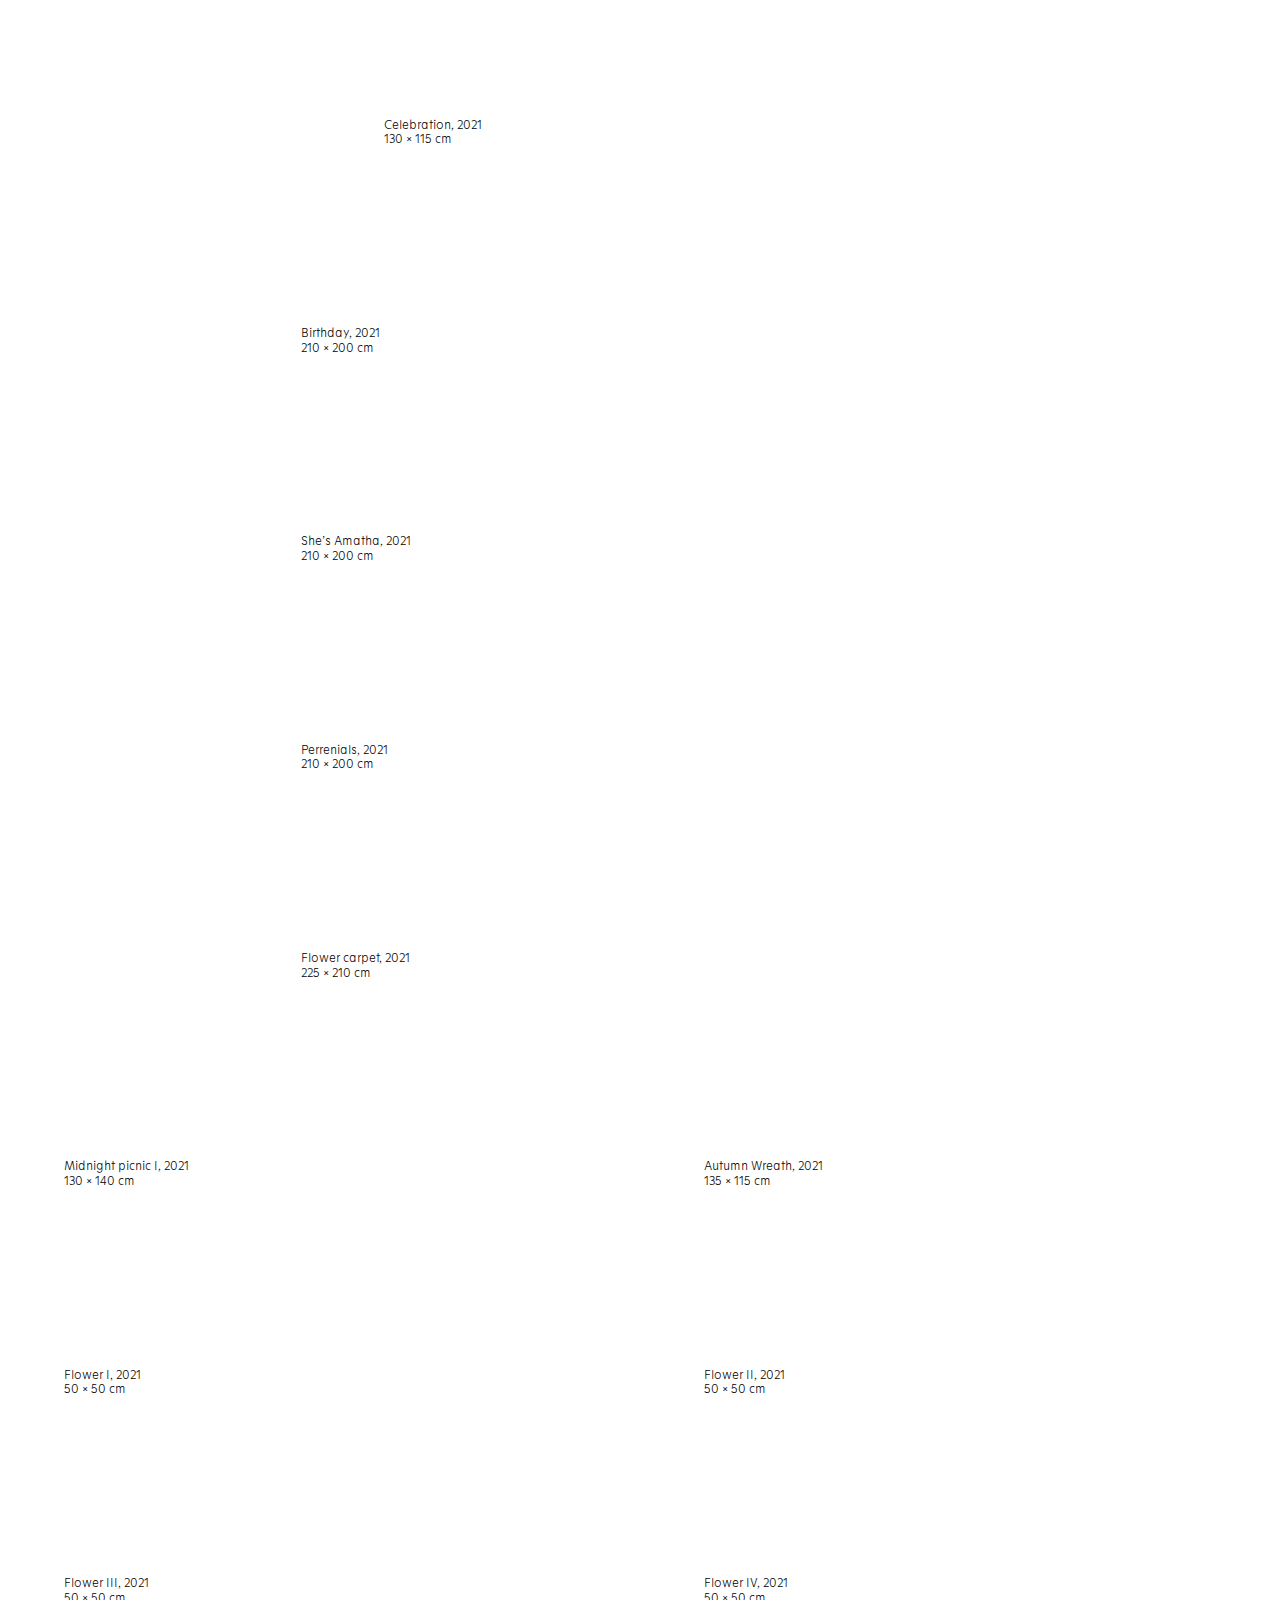
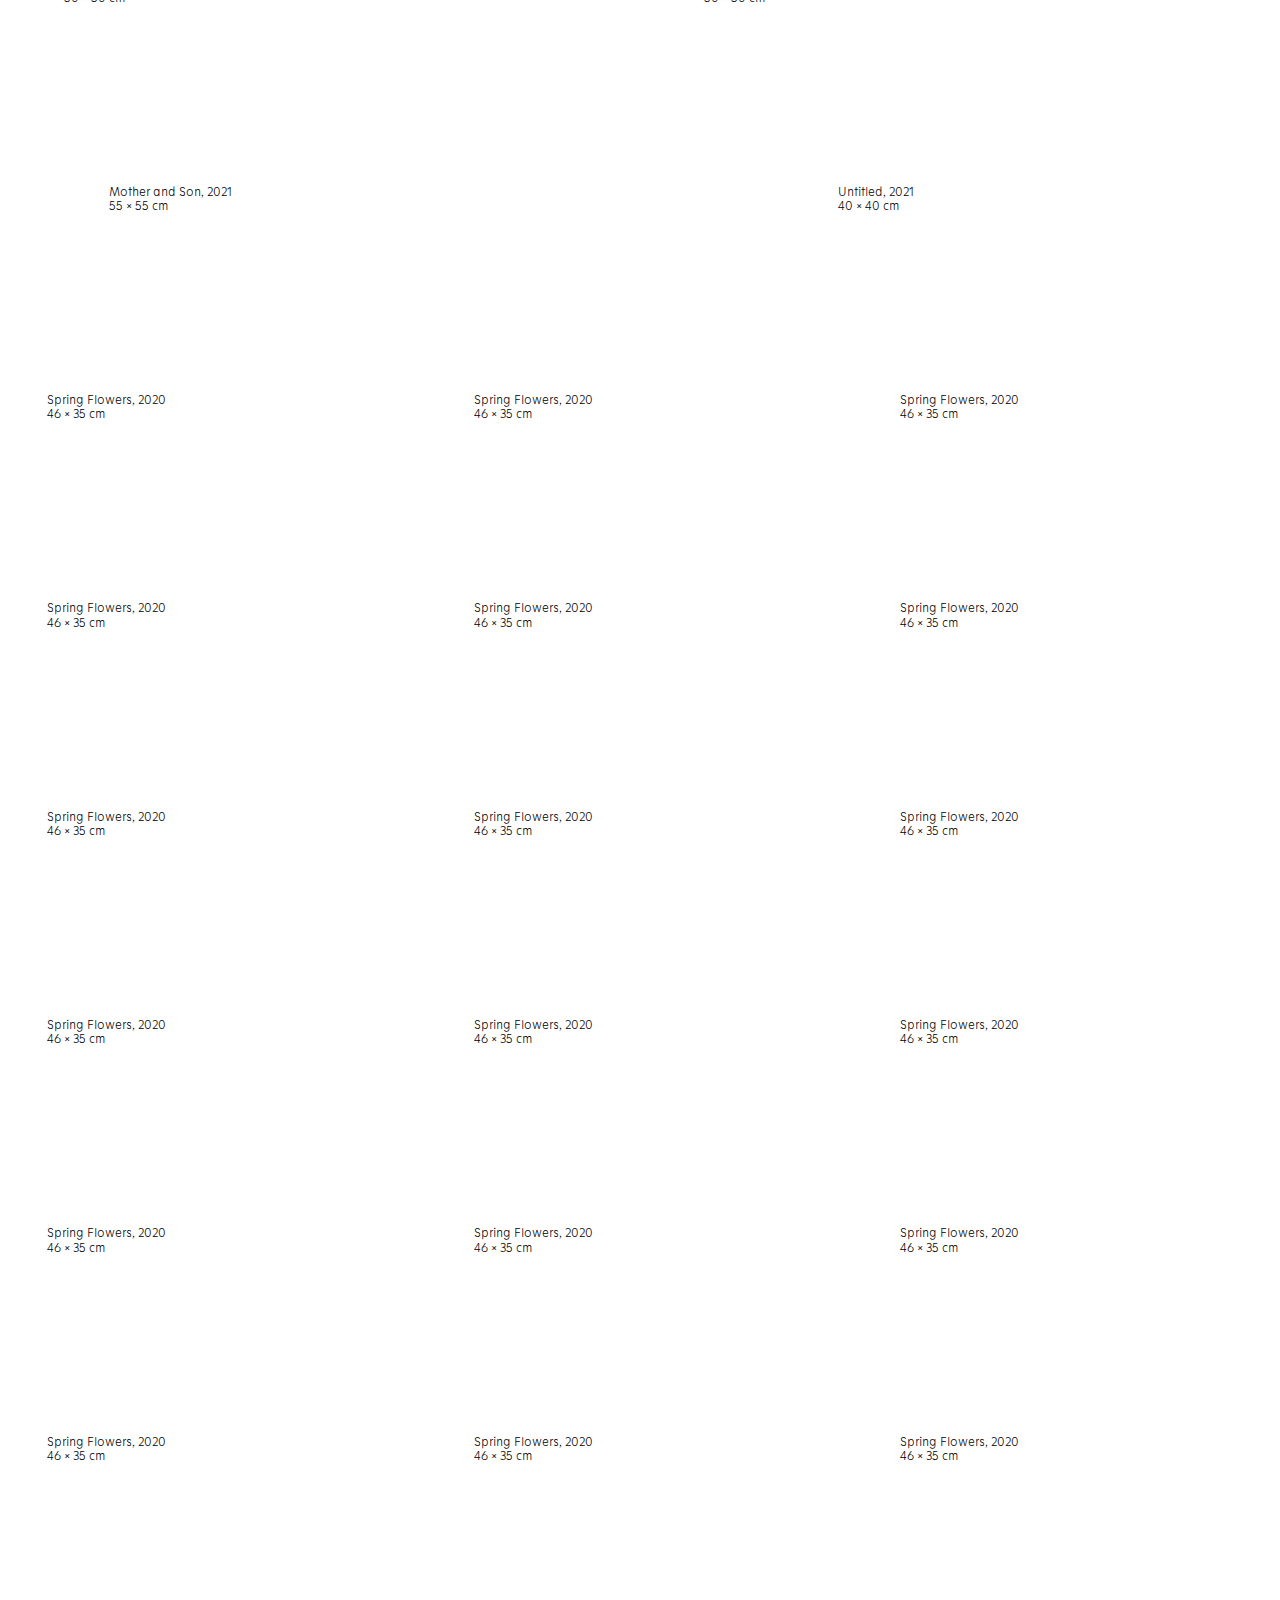
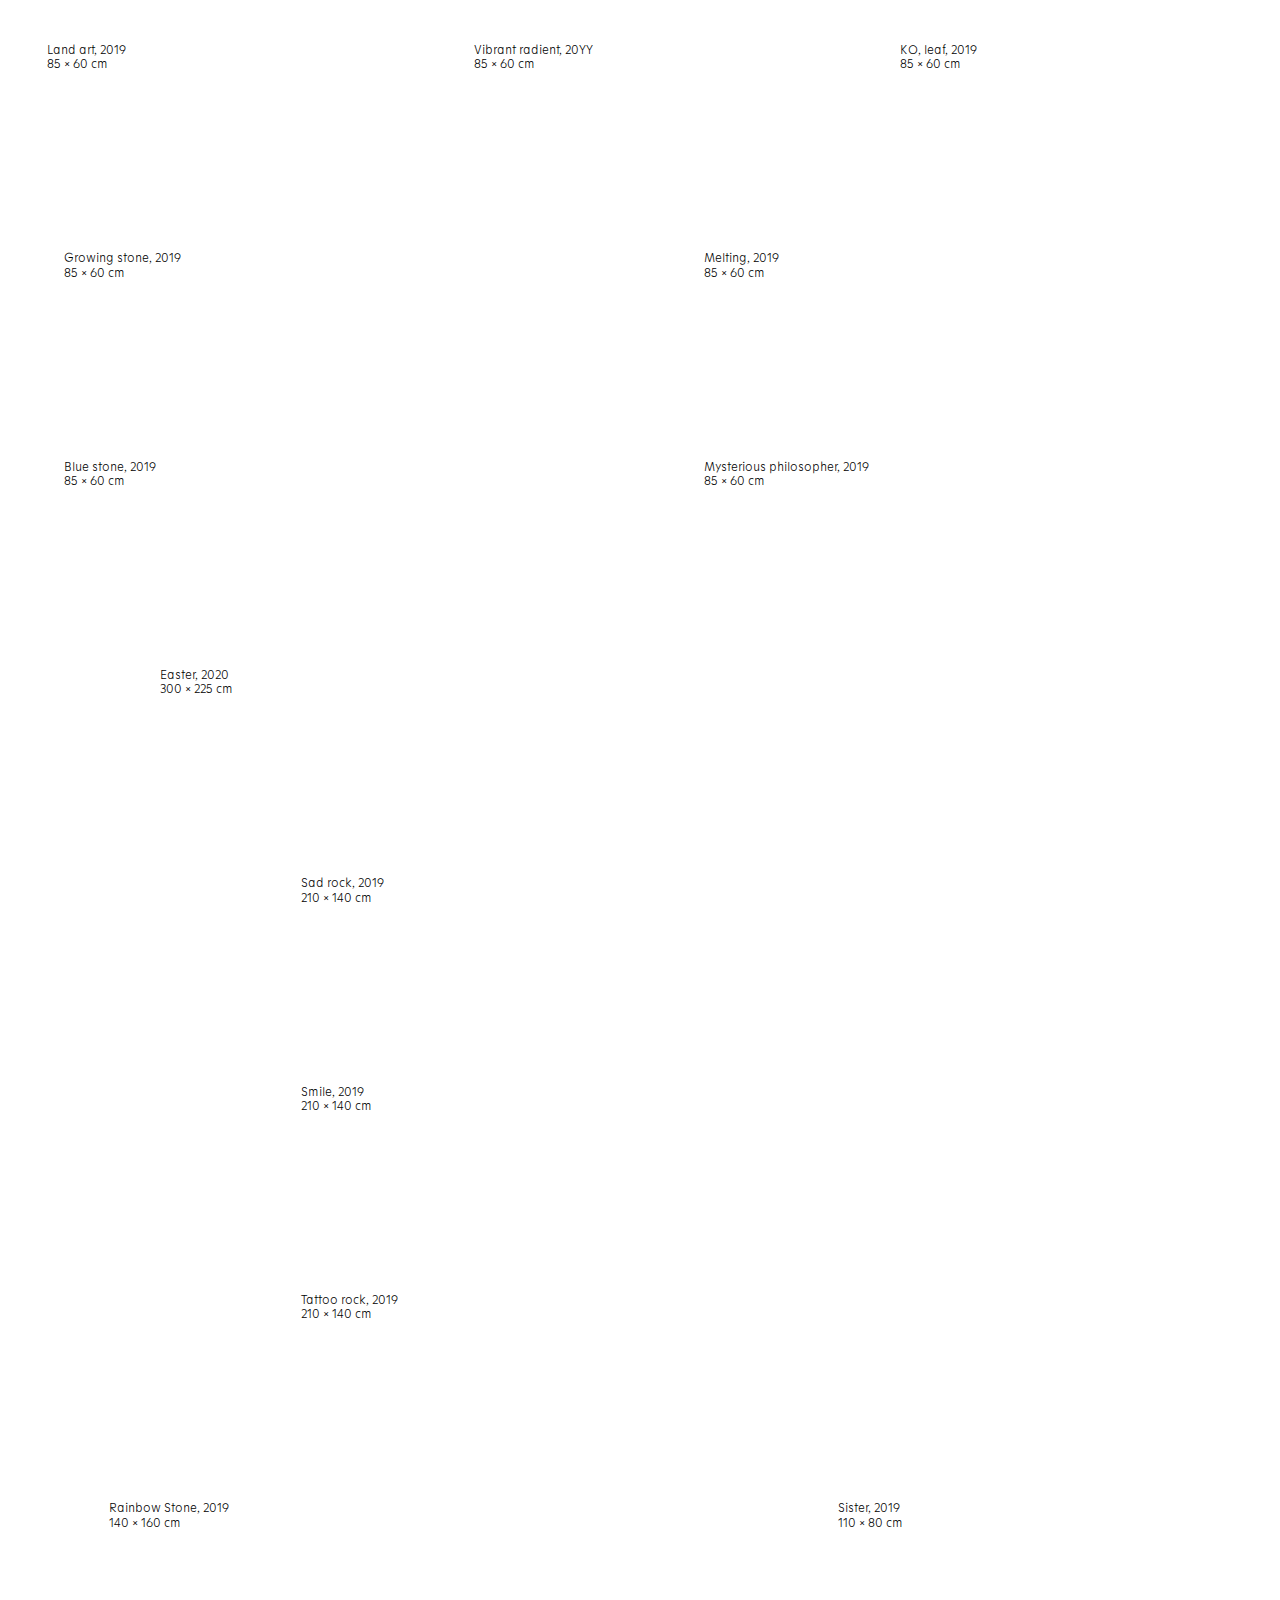
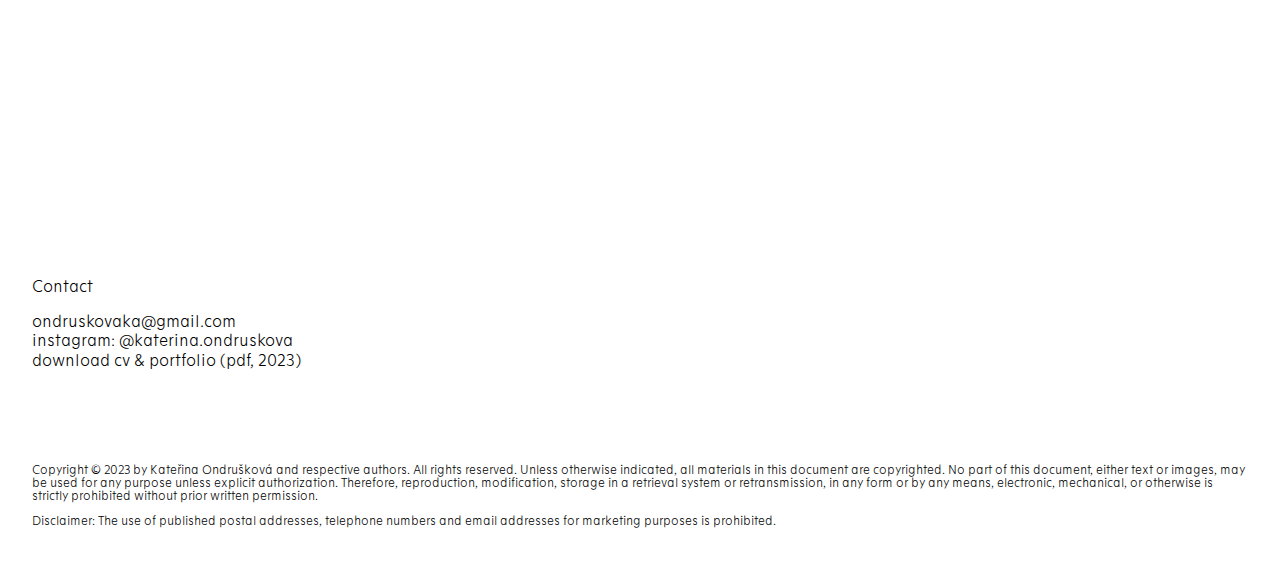
==== commit ec614cb7: "Update index.html" ====
--- a/index.html
+++ b/index.html
@@ -409,8 +409,9 @@
           <p>Contact</p>
             <a class="contact" href="mailto:ondruskovaka@gmail.com">ondruskovaka@gmail.com</a></br>
             <a class="contact" href="https://www.instagram.com/katerina.ondruskova" target="_blank">instagram: @katerina.ondruskova</a></br>
-            <a class="contact" href="https://www.dropbox.com/s/udpzb1hw0xngjoc/katerina-ondruskova-portfolio-2022.pdf?dl=0">download cv & portfolio (pdf, 2022)</a></br>
-          </p>        </div>
+            <a class="contact" href="https://www.dropbox.com/scl/fi/1x1fq7baqvacais9u8hko/katerina-ondruskova-portfolio-2023.pdf?dl=0">download cv & portfolio (pdf, 2023)</a></br>
+          </p>        
+        </div>
         <div class="column">
         </div>
         <div class="column">
